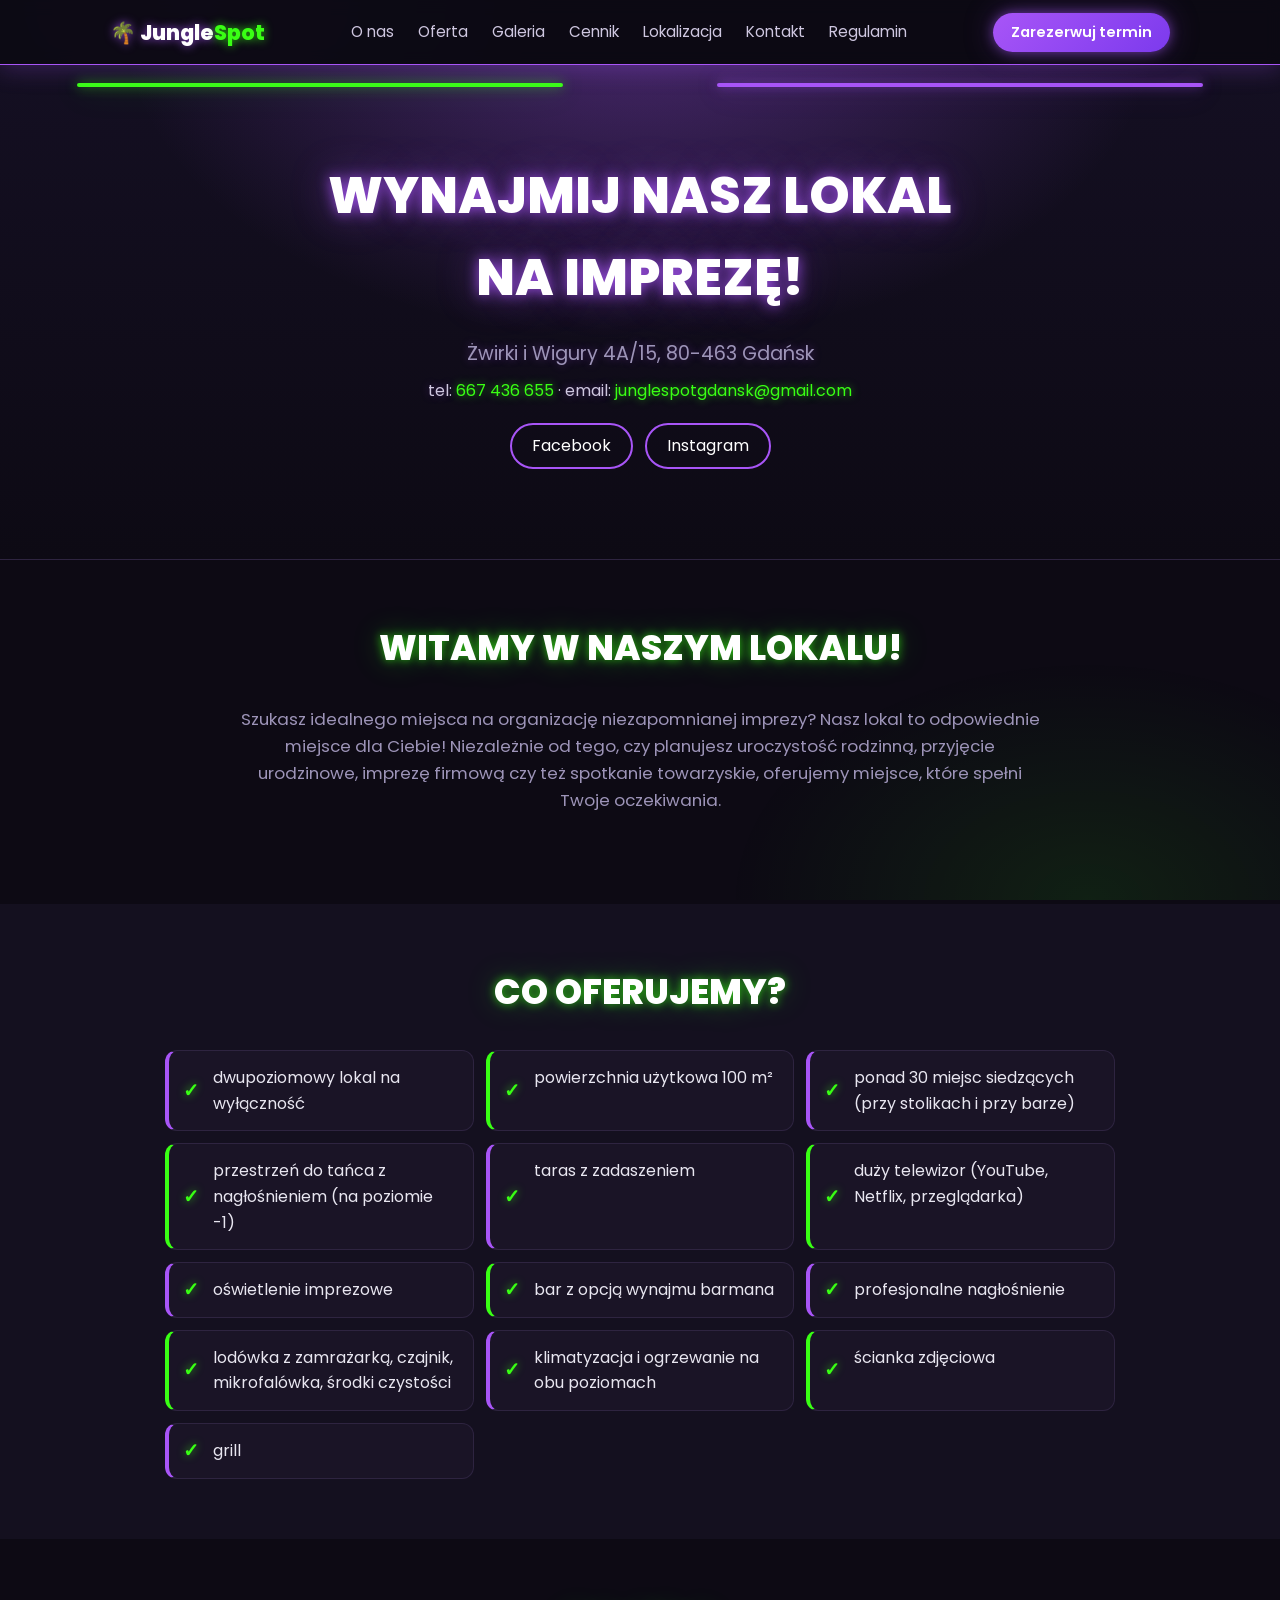
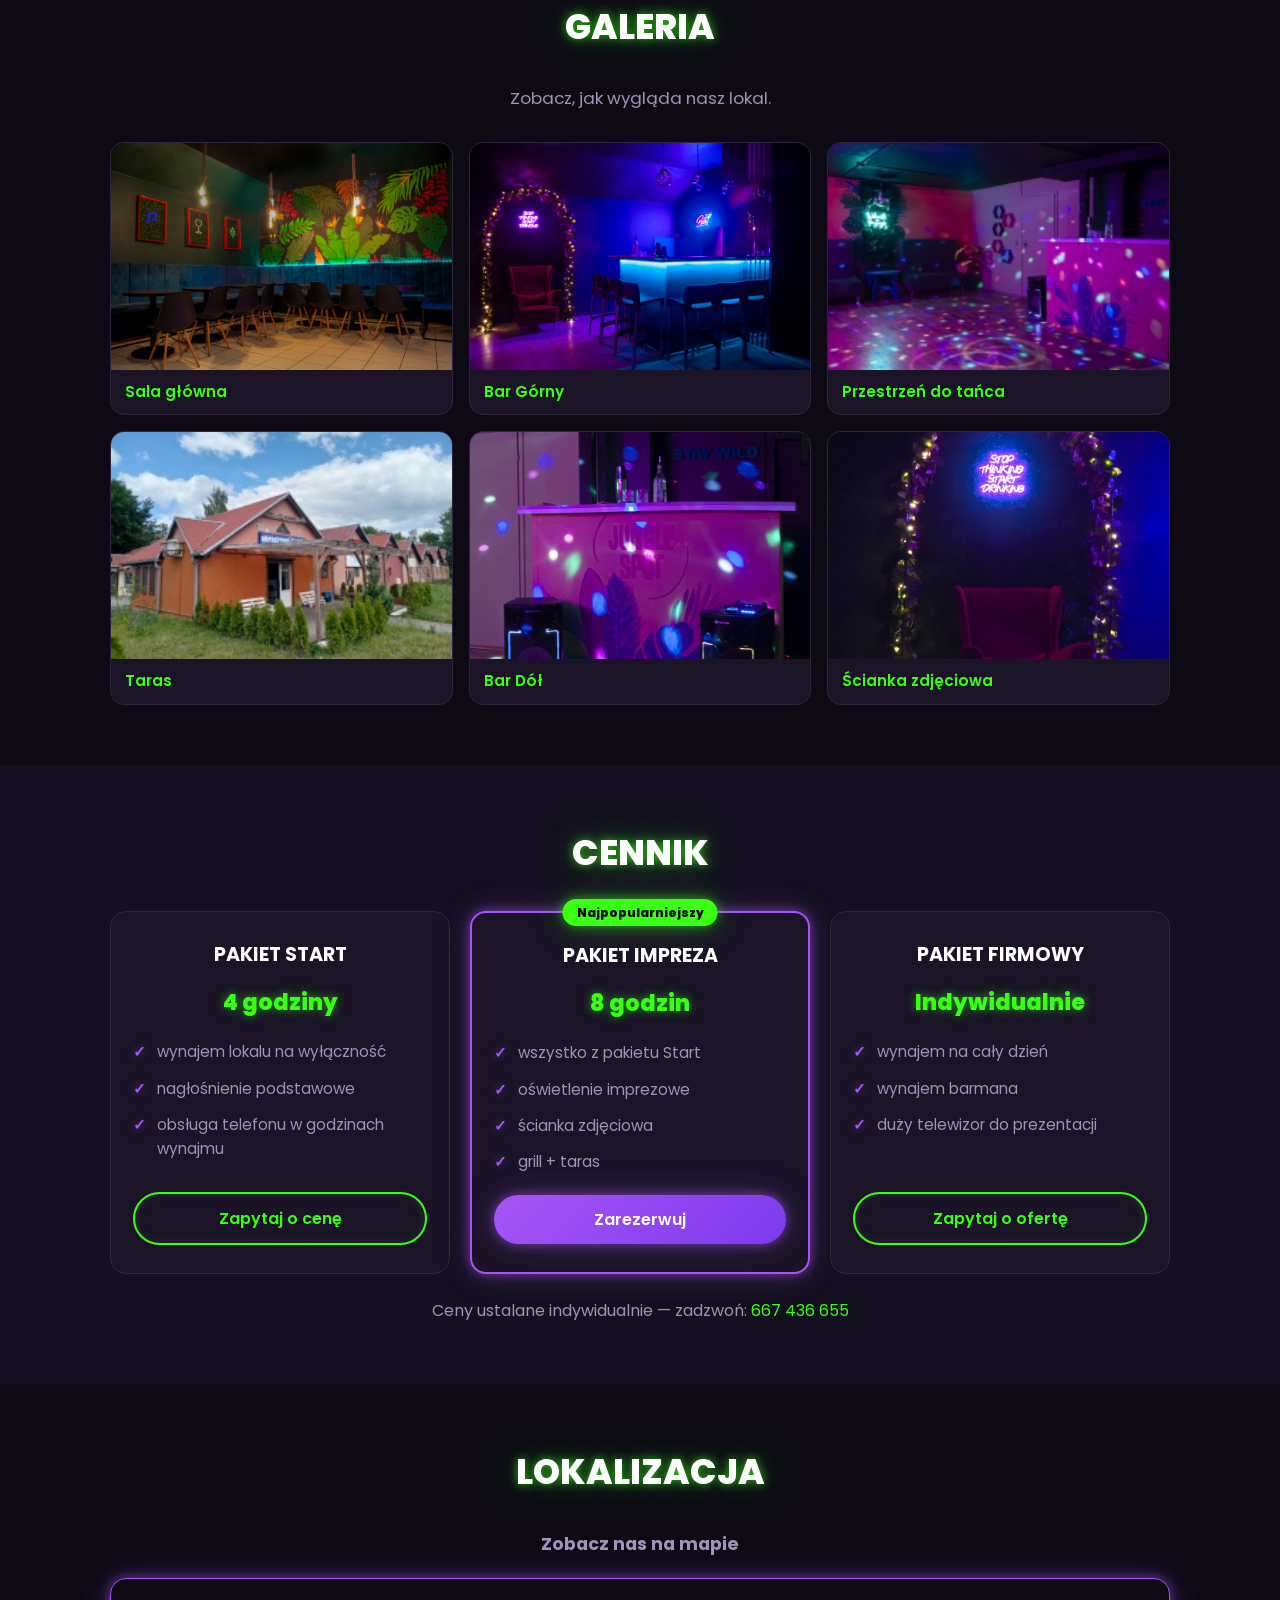
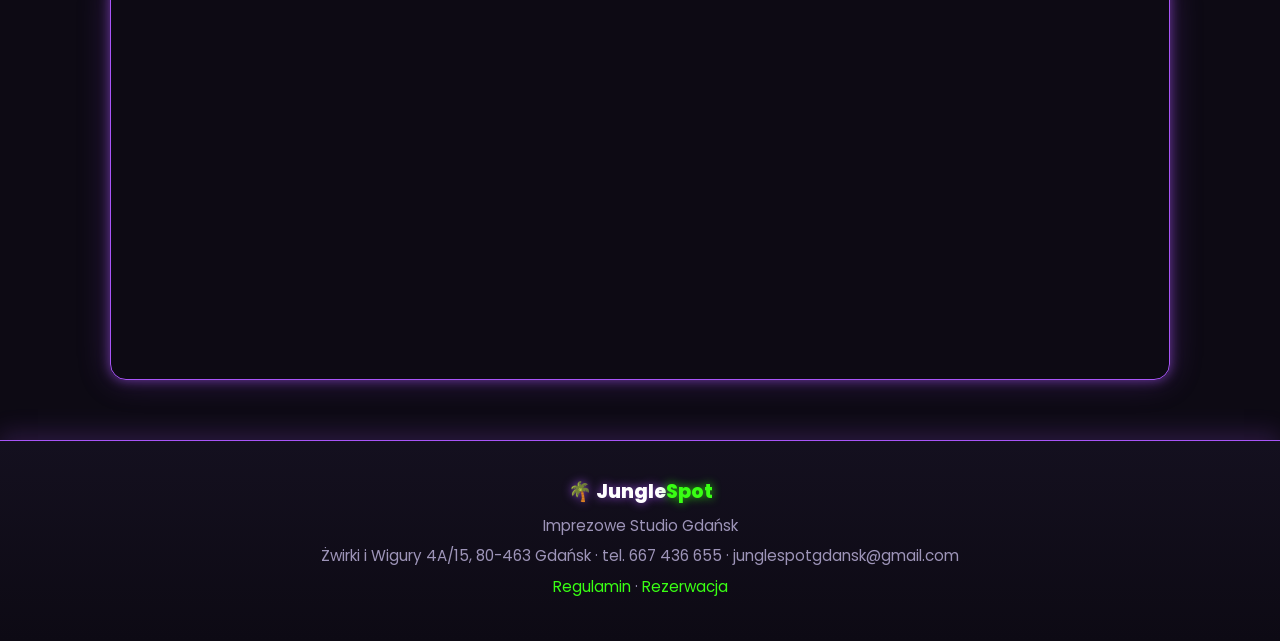
==== index.html @ 8c0562ea "Strona JungleSpot — pierwsza wersja" ====
<!DOCTYPE html>
<html lang="pl">

<head>
  <meta charset="UTF-8">
  <meta name="viewport" content="width=device-width, initial-scale=1.0">
  <title>Imprezowe Studio Gdańsk — Domek imprezowy | JungleSpot</title>
  <meta name="description"
    content="Wynajmij lokal na imprezę w Gdańsku! Imprezowe Studio JungleSpot — urodziny, imprezy firmowe, spotkania towarzyskie. Zarezerwuj termin już dziś!">
  <link rel="preconnect" href="https://fonts.googleapis.com">
  <link rel="preconnect" href="https://fonts.gstatic.com" crossorigin>
  <link href="https://fonts.googleapis.com/css2?family=Poppins:wght@400;600;800&display=swap" rel="stylesheet">
  <link rel="stylesheet" href="style.css">
</head>

<body>

  <!-- Pasek górny: logo + menu + przycisk rezerwacji -->
  <header class="topbar">
    <div class="container topbar-inner">
      <a href="index.html" class="logo">🌴 Jungle<span>Spot</span></a>

      <nav class="nav" id="nav-menu">
        <a href="#o-nas">O nas</a>
        <a href="#oferta">Oferta</a>
        <a href="#galeria">Galeria</a>
        <a href="#cennik">Cennik</a>
        <a href="#lokalizacja">Lokalizacja</a>
        <a href="#kontakt">Kontakt</a>
        <a href="regulamin.html">Regulamin</a>
        <a href="rezerwacja.html" class="nav-reserve">✨ Zarezerwuj termin</a>
      </nav>

      <div class="topbar-actions">
        <a href="rezerwacja.html" class="btn btn-primary btn-small">Zarezerwuj termin</a>
        <button id="menu-toggle" class="menu-toggle" aria-label="Menu">☰</button>
      </div>
    </div>
  </header>

  <!-- Sekcja główna (hero) -->
  <section class="hero">
    <div class="container">
      <h1 class="hero-title">WYNAJMIJ NASZ LOKAL<br>NA IMPREZĘ!</h1>
      <p class="hero-address">Żwirki i Wigury 4A/15, 80-463 Gdańsk</p>
      <p class="hero-contact">
        tel: <a href="tel:+48667436655">667 436 655</a> ·
        email: <a href="mailto:junglespotgdansk@gmail.com">junglespotgdansk@gmail.com</a>
      </p>
      <div class="social-links">
        <a href="https://www.facebook.com/ImprezoweStudio" target="_blank" rel="noopener"
          class="social-link">Facebook</a>
        <a href="https://www.instagram.com/junglespot_imprezowestudio/" target="_blank" rel="noopener"
          class="social-link">Instagram</a>
      </div>
    </div>
  </section>

  <!-- Sekcja: o nas -->
  <section class="section" id="o-nas">
    <div class="container">
      <h2 class="section-title">Witamy w naszym lokalu!</h2>
      <p class="section-text">
        Szukasz idealnego miejsca na organizację niezapomnianej imprezy?
        Nasz lokal to odpowiednie miejsce dla Ciebie! Niezależnie od tego,
        czy planujesz uroczystość rodzinną, przyjęcie urodzinowe,
        imprezę firmową czy też spotkanie towarzyskie, oferujemy miejsce,
        które spełni Twoje oczekiwania.
      </p>
    </div>
  </section>

  <!-- Sekcja: co oferujemy -->
  <section class="section section-alt" id="oferta">
    <div class="container">
      <h2 class="section-title">Co oferujemy?</h2>
      <ul class="offer-list">
        <li>dwupoziomowy lokal na wyłączność</li>
        <li>powierzchnia użytkowa 100 m²</li>
        <li>ponad 30 miejsc siedzących (przy stolikach i przy barze)</li>
        <li>przestrzeń do tańca z nagłośnieniem (na poziomie -1)</li>
        <li>taras z zadaszeniem</li>
        <li>duży telewizor (YouTube, Netflix, przeglądarka)</li>
        <li>oświetlenie imprezowe</li>
        <li>bar z opcją wynajmu barmana</li>
        <li>profesjonalne nagłośnienie</li>
        <li>lodówka z zamrażarką, czajnik, mikrofalówka, środki czystości</li>
        <li>klimatyzacja i ogrzewanie na obu poziomach</li>
        <li>ścianka zdjęciowa</li>
        <li>grill</li>
      </ul>
    </div>
  </section>

  <!-- Sekcja: galeria (zdjęcia z folderu images/) -->
  <section class="section" id="galeria">
    <div class="container">
      <h2 class="section-title">Galeria</h2>
      <p class="section-text">Zobacz, jak wygląda nasz lokal.</p>
      <div class="gallery">
        <figure class="gallery-item">
          <img src="images/sala_glowna.jpg" alt="Sala główna lokalu">
          <figcaption>Sala główna</figcaption>
        </figure>
        <figure class="gallery-item">
          <img src="images/bar_gora.jpg" alt="Bar lokalu">
          <figcaption>Bar Górny</figcaption>
        </figure>
        <figure class="gallery-item">
          <img src="images/taniec.jpg" alt="Przestrzeń do tańca">
          <figcaption>Przestrzeń do tańca</figcaption>
        </figure>
        <figure class="gallery-item">
          <img src="images/taras.jpg" alt="Taras z zadaszeniem">
          <figcaption>Taras</figcaption>
        </figure>
        <figure class="gallery-item">
          <img src="images/bar_dol.jpg" alt="Bar dół">
          <figcaption>Bar Dół</figcaption>
        </figure>
        <figure class="gallery-item">
          <img src="images/sciannka.jpg" alt="Ścianka zdjęciowa">
          <figcaption>Ścianka zdjęciowa</figcaption>
        </figure>
      </div>
    </div>
  </section>

  <!-- Sekcja: cennik -->
  <section class="section section-alt" id="cennik">
    <div class="container">
      <h2 class="section-title">Cennik</h2>
      <div class="pricing">
        <div class="price-card">
          <h3>Pakiet Start</h3>
          <p class="price">4 godziny</p>
          <ul>
            <li>wynajem lokalu na wyłączność</li>
            <li>nagłośnienie podstawowe</li>
            <li>obsługa telefonu w godzinach wynajmu</li>
          </ul>
          <a href="rezerwacja.html" class="btn btn-secondary">Zapytaj o cenę</a>
        </div>
        <div class="price-card price-card-featured">
          <span class="badge">Najpopularniejszy</span>
          <h3>Pakiet Impreza</h3>
          <p class="price">8 godzin</p>
          <ul>
            <li>wszystko z pakietu Start</li>
            <li>oświetlenie imprezowe</li>
            <li>ścianka zdjęciowa</li>
            <li>grill + taras</li>
          </ul>
          <a href="rezerwacja.html" class="btn btn-primary">Zarezerwuj</a>
        </div>
        <div class="price-card">
          <h3>Pakiet Firmowy</h3>
          <p class="price">Indywidualnie</p>
          <ul>
            <li>wynajem na cały dzień</li>
            <li>wynajem barmana</li>
            <li>duży telewizor do prezentacji</li>
          </ul>
          <a href="rezerwacja.html" class="btn btn-secondary">Zapytaj o ofertę</a>
        </div>
      </div>
      <p class="pricing-note">Ceny ustalane indywidualnie — zadzwoń: <a href="tel:+48667436655">667 436 655</a></p>
    </div>
  </section>

  <!-- Sekcja: lokalizacja -->
  <section class="section" id="lokalizacja">
    <div class="container">
      <h2 class="section-title">Lokalizacja</h2>
      <h3 class="map-subtitle">Zobacz nas na mapie</h3>
      <div class="map-wrapper">
        <iframe src="https://www.google.com/maps?q=%C5%BBwirki+i+Wigury+4A%2F15,+80-463+Gda%C5%84sk&output=embed"
          allowfullscreen loading="lazy" referrerpolicy="no-referrer-when-downgrade"
          title="Mapa — JungleSpot Gdańsk"></iframe>
      </div>
    </div>
  </section>

  <!-- Stopka -->
  <footer class="footer" id="kontakt">
    <div class="container">
      <p class="footer-logo">🌴 Jungle<span>Spot</span></p>
      <p>Imprezowe Studio Gdańsk</p>
      <p>Żwirki i Wigury 4A/15, 80-463 Gdańsk · tel. 667 436 655 · junglespotgdansk@gmail.com</p>
      <p><a href="regulamin.html">Regulamin</a> · <a href="rezerwacja.html">Rezerwacja</a></p>
    </div>
  </footer>

  <script src="script.js"></script>
</body>

</html>
---- style.css ----
/* ===== USTAWIENIA PODSTAWOWE — STYL NEON LED ===== */
:root {
  --color-purple: #a855f7;        /* fiolet neon */
  --color-green: #39ff14;          /* zielony neon */
  --color-bg: #0d0a14;            /* prawie czarne tło z fioletowym odcieniem */
  --color-bg-alt: #14101f;         /* ciemniejsze tło sekcji */
  --color-card: #1a1426;           /* tło kart */
  --color-text: #e8e6f0;           /* jasny tekst */
  --color-muted: #9d94b8;          /* przygaszony tekst */
  --color-border: #2e2440;         /* obramowania */
  --glow-purple: 0 0 12px rgba(168, 85, 247, 0.55), 0 0 32px rgba(168, 85, 247, 0.25);
  --glow-green: 0 0 12px rgba(57, 255, 20, 0.55), 0 0 32px rgba(57, 255, 20, 0.25);
}

/* Wersja jasna — włączana klasą html.dark (logika w script.js) */
html.dark {
  --color-bg: #f4f2fa;
  --color-bg-alt: #eae6f4;
  --color-card: #ffffff;
  --color-text: #241b33;
  --color-muted: #5e5478;
  --color-border: #d8cfe8;
}

* { margin: 0; padding: 0; box-sizing: border-box; }

html { scroll-behavior: smooth; }

body {
  font-family: 'Poppins', sans-serif;
  background: var(--color-bg);
  color: var(--color-text);
  line-height: 1.6;
}

/* Delikatna LED-owa poświata pod całą stroną */
body::before {
  content: "";
  position: fixed;
  inset: 0;
  pointer-events: none;
  background:
    radial-gradient(600px 400px at 15% 0%, rgba(168, 85, 247, 0.14), transparent 60%),
    radial-gradient(600px 400px at 85% 100%, rgba(57, 255, 20, 0.09), transparent 60%);
  z-index: 0;
}

.container { max-width: 1100px; margin: 0 auto; padding: 0 20px; position: relative; z-index: 1; }

a { color: var(--color-green); text-decoration: none; }

/* ===== PRZYCISKI — NEON ===== */
.btn {
  display: inline-block;
  padding: 12px 24px;
  border-radius: 999px;
  font-weight: 600;
  transition: transform 0.15s ease, box-shadow 0.2s ease, background 0.2s ease;
  cursor: pointer;
  border: none;
  font-family: inherit;
  font-size: 1rem;
}
.btn:hover { transform: translateY(-2px); }

.btn-primary {
  background: linear-gradient(135deg, #a855f7, #7c3aed);
  color: #ffffff;
  box-shadow: var(--glow-purple);
}
.btn-primary:hover { box-shadow: 0 0 18px rgba(168, 85, 247, 0.8), 0 0 48px rgba(168, 85, 247, 0.4); }

.btn-secondary {
  border: 2px solid var(--color-green);
  color: var(--color-green);
  background: transparent;
  box-shadow: inset 0 0 10px rgba(57, 255, 20, 0.12);
}
.btn-secondary:hover { box-shadow: var(--glow-green); background: rgba(57, 255, 20, 0.08); }

.btn-small { padding: 8px 18px; font-size: 0.9rem; }
.btn-large { padding: 16px 32px; font-size: 1.1rem; width: 100%; }

/* ===== PASEK GÓRNY ===== */
.topbar {
  position: sticky;
  top: 0;
  z-index: 100;
  background: rgba(13, 10, 20, 0.92);
  backdrop-filter: blur(8px);
  border-bottom: 1px solid var(--color-purple);
  box-shadow: 0 4px 24px rgba(168, 85, 247, 0.25);
  padding: 12px 0;
}

.topbar-inner { display: flex; align-items: center; justify-content: space-between; gap: 12px; }

.logo {
  font-weight: 800;
  font-size: 1.3rem;
  color: #ffffff;
  white-space: nowrap;
  text-shadow: 0 0 10px rgba(168, 85, 247, 0.8);
}
.logo span { color: var(--color-green); text-shadow: 0 0 10px rgba(57, 255, 20, 0.8); }

.nav { display: flex; gap: 4px; flex-wrap: wrap; }
.nav a {
  color: #cfc7e0;
  padding: 8px 10px;
  border-radius: 8px;
  font-size: 0.95rem;
  transition: color 0.2s, text-shadow 0.2s;
}

.nav a:hover { color: var(--color-green); text-shadow: 0 0 8px rgba(57, 255, 20, 0.7); }

.topbar-actions { display: flex; align-items: center; gap: 10px; }



.menu-toggle {
  display: none;
  background: none;
  border: none;
  color: var(--color-green);
  font-size: 1.6rem;
  cursor: pointer;
}

/* ===== HERO — NEONOWY KLUB ===== */
.hero {
  background:
    radial-gradient(800px 500px at 50% -10%, rgba(168, 85, 247, 0.35), transparent 65%),
    linear-gradient(180deg, #140f22, #0d0a14);
  color: #ffffff;
  text-align: center;
  padding: 90px 20px;
  border-bottom: 1px solid var(--color-border);
  position: relative;
  overflow: hidden;
}

/* LED-y "wiszące" nad hero — dwie świecące linie */
.hero::before, .hero::after {
  content: "";
  position: absolute;
  top: 18px;
  height: 4px;
  width: 38%;
  border-radius: 4px;
}
.hero::before {
  left: 6%;
  background: var(--color-green);
  box-shadow: var(--glow-green);
}
.hero::after {
  right: 6%;
  background: var(--color-purple);
  box-shadow: var(--glow-purple);
}

.hero-title {
  font-size: clamp(1.8rem, 5vw, 3.2rem);
  font-weight: 800;
  text-transform: uppercase;
  margin-bottom: 20px;
  color: #ffffff;
  text-shadow: 0 0 14px rgba(168, 85, 247, 0.9), 0 0 42px rgba(168, 85, 247, 0.4);
}
.hero-address { font-size: 1.2rem; margin-bottom: 8px; color: var(--color-muted); }
.hero-address, .hero-contact { text-shadow: 0 0 8px rgba(168, 85, 247, 0.35); }
.hero-contact { margin-bottom: 20px; color: #cfc7e0; }
.hero-contact a { color: var(--color-green); text-shadow: 0 0 8px rgba(57, 255, 20, 0.6); }

.social-links { display: flex; justify-content: center; gap: 12px; flex-wrap: wrap; }
.social-links-left { justify-content: flex-start; }
.social-link {
  color: #ffffff;
  border: 2px solid var(--color-purple);
  padding: 8px 20px;
  border-radius: 999px;
  transition: box-shadow 0.2s, color 0.2s;
}
.social-link:hover { box-shadow: var(--glow-purple); color: var(--color-purple); }

/* ===== SEKCJE ===== */
.section { padding: 60px 0; }
.section-alt { background: var(--color-bg-alt); }

.section-title {
  text-align: center;
  font-size: clamp(1.5rem, 4vw, 2.2rem);
  font-weight: 800;
  text-transform: uppercase;
  margin-bottom: 30px;
  color: #ffffff;
  text-shadow: 0 0 10px rgba(57, 255, 20, 0.7), 0 0 30px rgba(57, 255, 20, 0.3);
}

.section-text { max-width: 800px; margin: 0 auto 30px; text-align: center; font-size: 1.05rem; color: var(--color-muted); }

/* ===== LISTA OFERTY ===== */
.offer-list {
  list-style: none;
  display: grid;
  grid-template-columns: repeat(auto-fit, minmax(280px, 1fr));
  gap: 12px;
  max-width: 950px;
  margin: 0 auto;
}
.offer-list li {
  background: var(--color-card);
  border: 1px solid var(--color-border);
  border-left: 4px solid var(--color-purple);
  border-radius: 12px;
  padding: 14px 16px 14px 44px;
  position: relative;
  transition: box-shadow 0.2s, border-color 0.2s;
}
.offer-list li:nth-child(even) { border-left-color: var(--color-green); }
.offer-list li:hover { box-shadow: var(--glow-purple); }
.offer-list li:nth-child(even):hover { box-shadow: var(--glow-green); }

.offer-list li::before {
  content: "✓";
  position: absolute;
  left: 14px;
  top: 50%;
  transform: translateY(-50%);
  color: var(--color-green);
  font-weight: 800;
  font-size: 1.2rem;
  text-shadow: 0 0 8px rgba(57, 255, 20, 0.7);
}

/* ===== GALERIA ===== */
.gallery {
  display: grid;
  grid-template-columns: repeat(auto-fit, minmax(260px, 1fr));
  gap: 16px;
}
.gallery-item {
  border-radius: 14px;
  overflow: hidden;
  background: var(--color-card);
  border: 1px solid var(--color-border);
  transition: box-shadow 0.25s;
}
.gallery-item:hover {
  box-shadow: 0 0 14px rgba(168, 85, 247, 0.6), 0 0 36px rgba(168, 85, 247, 0.3);
}
.gallery-item img { width: 100%; display: block; aspect-ratio: 3/2; object-fit: cover; transition: transform 0.3s; }
.gallery-item:hover img { transform: scale(1.05); }
.gallery-item figcaption {
  padding: 10px 14px;
  font-size: 0.95rem;
  font-weight: 600;
  color: var(--color-green);
}

/* ===== CENNIK ===== */
.pricing {
  display: grid;
  grid-template-columns: repeat(auto-fit, minmax(260px, 1fr));
  gap: 20px;
  align-items: stretch;
}
.price-card {
  background: var(--color-card);
  border: 1px solid var(--color-border);
  border-radius: 16px;
  padding: 28px 22px;
  text-align: center;
  display: flex;
  flex-direction: column;
  gap: 14px;
  position: relative;
  transition: box-shadow 0.25s, transform 0.15s;
}
.price-card:hover { transform: translateY(-4px); box-shadow: var(--glow-purple); }
.price-card h3 { font-size: 1.2rem; text-transform: uppercase; color: #ffffff; }

.price { font-size: 1.4rem; font-weight: 800; color: var(--color-green); text-shadow: 0 0 10px rgba(57, 255, 20, 0.6); }
.price-card ul { list-style: none; text-align: left; flex-grow: 1; color: var(--color-muted); }
.price-card ul li { padding: 6px 0 6px 24px; position: relative; font-size: 0.95rem; }
.price-card ul li::before {
  content: "✓";
  position: absolute;
  left: 0;
  color: var(--color-purple);
  font-weight: 800;
  text-shadow: 0 0 8px rgba(168, 85, 247, 0.6);
}

.price-card-featured {
  border: 2px solid var(--color-purple);
  box-shadow: var(--glow-purple);
}
.badge {
  position: absolute;
  top: -14px; left: 50%;
  transform: translateX(-50%);
  background: var(--color-green);
  color: #0d0a14;
  font-size: 0.75rem;
  font-weight: 800;
  padding: 4px 14px;
  border-radius: 999px;
  white-space: nowrap;
  box-shadow: var(--glow-green);
}

.pricing-note { text-align: center; margin-top: 24px; font-size: 1rem; color: var(--color-muted); }

/* ===== MAPA ===== */
.map-subtitle { text-align: center; font-size: 1.1rem; margin-bottom: 20px; color: var(--color-muted); }
.map-wrapper {
  border-radius: 16px;
  overflow: hidden;
  border: 1px solid var(--color-purple);
  box-shadow: var(--glow-purple);
}
.map-wrapper iframe { display: block; width: 100%; height: 400px; border: 0; }

/* ===== REZERWACJA / KONTAKT ===== */
.contact-grid {
  display: grid;
  grid-template-columns: 1fr 1fr;
  gap: 40px;
  align-items: start;
}
.contact-info h3 { margin-bottom: 16px; color: var(--color-green); text-shadow: 0 0 10px rgba(57, 255, 20, 0.5); }
.contact-info p { margin-bottom: 10px; font-size: 1.05rem; color: var(--color-muted); }

.booking-form {
  background: var(--color-card);
  border: 1px solid var(--color-purple);
  border-radius: 16px;
  padding: 28px;
  display: flex;
  flex-direction: column;
  gap: 14px;
  box-shadow: inset 0 0 24px rgba(168, 85, 247, 0.08), var(--glow-purple);
}
.booking-form label {
  display: flex;
  flex-direction: column;
  gap: 6px;
  font-weight: 600;
  font-size: 0.9rem;
  color: var(--color-text);
}
.booking-form input,
.booking-form select,
.booking-form textarea {
  padding: 12px 14px;
  border: 1px solid var(--color-border);
  border-radius: 10px;
  font-family: inherit;
  font-size: 1rem;
  background: var(--color-bg);
  color: var(--color-text);
  transition: box-shadow 0.2s, border-color 0.2s;
}
.booking-form input:focus,
.booking-form select:focus,
.booking-form textarea:focus {
  outline: none;
  border-color: var(--color-green);
  box-shadow: var(--glow-green);
}
.form-status { font-size: 0.95rem; text-align: center; min-height: 1.4em; }
.form-status.success { color: var(--color-green); font-weight: 600; text-shadow: 0 0 8px rgba(57, 255, 20, 0.5); }
.form-status.error { color: #ff4d6d; font-weight: 600; }

/* ===== STOPKA ===== */
.footer {
  background: linear-gradient(180deg, #14101f, #0d0a14);
  color: var(--color-muted);
  text-align: center;
  padding: 36px 20px;
  font-size: 0.95rem;
  border-top: 1px solid var(--color-purple);
  box-shadow: 0 -6px 24px rgba(168, 85, 247, 0.2);
}
.footer-logo {
  font-weight: 800;
  font-size: 1.2rem;
  color: #ffffff;
  margin-bottom: 6px;
  text-shadow: 0 0 10px rgba(168, 85, 247, 0.8);
}
.footer-logo span { color: var(--color-green); text-shadow: 0 0 10px rgba(57, 255, 20, 0.8); }
.footer p { margin-bottom: 6px; }
.footer a { color: var(--color-green); }

/* ===== ANIMACJA POJAWIANIA SIĘ ===== */
.fade-in { opacity: 0; transform: translateY(24px); transition: opacity 0.6s ease, transform 0.6s ease; }
.fade-in.visible { opacity: 1; transform: none; }

/* ===== MOBILNIE ===== */
@media (max-width: 820px) {
  .menu-toggle { display: block; }
  .nav {
    display: none;
    position: absolute;
    top: 100%; left: 0; right: 0;
    background: #14101f;
    flex-direction: column;
    padding: 12px 20px;
    gap: 2px;
    border-bottom: 2px solid var(--color-green);
    box-shadow: 0 12px 24px rgba(0, 0, 0, 0.5);
  }
  .nav.open { display: flex; }
  .topbar-inner { flex-wrap: wrap; }
}

@media (max-width: 600px) {
  .hero { padding: 60px 16px; }
  .map-wrapper iframe { height: 280px; }
  .contact-grid { grid-template-columns: 1fr; gap: 24px; }
  .topbar .btn-small { display: none; }
}

/* ===== PODSTRONY (rezerwacja, regulamin) ===== */
.page-hero {
  background:
    radial-gradient(800px 500px at 50% -10%, rgba(168, 85, 247, 0.35), transparent 65%),
    linear-gradient(180deg, #140f22, #0d0a14);
  color: #ffffff;
  text-align: center;
  padding: 60px 20px;
  border-bottom: 1px solid var(--color-border);
  position: relative;
  overflow: hidden;
}
.page-hero .hero-title { font-size: clamp(1.6rem, 4vw, 2.4rem); }
.page-hero .section-text { margin-bottom: 0; }

.container-narrow { max-width: 720px; }

/* Formularz na podstronie rezerwacji */
.checkbox-label {
  flex-direction: row !important;
  align-items: center;
  gap: 10px !important;
  font-size: 0.95rem !important;
  font-weight: 400 !important;
}
.checkbox-label input { width: 18px; height: 18px; accent-color: var(--color-green); }

.contact-alt {
  text-align: center;
  margin-top: 24px;
  color: var(--color-muted);
}

/* Regulamin */
.rules h2 {
  font-size: 1.15rem;
  color: var(--color-purple);
  text-shadow: 0 0 8px rgba(168, 85, 247, 0.4);
  margin: 26px 0 8px;
}
.rules p { color: var(--color-muted); margin-bottom: 8px; }
.rules-note {
  margin-top: 30px;
  padding: 14px 18px;
  border: 1px dashed var(--color-green);
  border-radius: 12px;
  color: var(--color-text);
}

/* ===== WŁASNY KALENDARZ DOSTĘPNOŚCI ===== */
.booking-grid {
  display: grid;
  grid-template-columns: 1.2fr 1fr;
  gap: 32px;
  align-items: start;
}

.calendar-box {
  background: rgba(26, 20, 38, 0.55);
  border: 1px solid var(--color-purple);
  border-radius: 16px;
  padding: 24px;
  box-shadow: var(--glow-purple);
  backdrop-filter: blur(6px);
}

.calendar-title {
  font-size: 1.2rem;
  color: var(--color-green);
  text-shadow: 0 0 10px rgba(57, 255, 20, 0.5);
  margin-bottom: 8px;
}

.calendar-hint {
  font-size: 0.9rem;
  color: var(--color-muted);
  margin-bottom: 16px;
}

/* Nagłówek: strzałki + nazwa miesiąca */
.cal-head {
  display: flex;
  align-items: center;
  justify-content: space-between;
  margin-bottom: 12px;
}
.cal-month {
  font-size: 1.1rem;
  font-weight: 800;
  text-transform: uppercase;
  letter-spacing: 1px;
  color: #ffffff;
  text-shadow: 0 0 10px rgba(168, 85, 247, 0.6);
}
.cal-nav {
  background: none;
  border: 1px solid var(--color-purple);
  color: var(--color-purple);
  width: 36px; height: 36px;
  border-radius: 50%;
  font-size: 1.3rem;
  cursor: pointer;
  transition: box-shadow 0.2s;
  line-height: 1;
}
.cal-nav:hover { box-shadow: var(--glow-purple); }

/* Siatka 7 kolumn — PN–ND */
.cal-grid {
  display: grid;
  grid-template-columns: repeat(7, 1fr);
  gap: 6px;
}

.cal-weekdays span {
  text-align: center;
  font-size: 0.8rem;
  font-weight: 600;
  color: var(--color-muted);
  padding-bottom: 6px;
}
.cal-weekdays .cal-weekend { color: var(--color-purple); }

/* Pojedynczy dzień */
.cal-day {
  aspect-ratio: 1;
  display: flex;
  align-items: center;
  justify-content: center;
  border-radius: 10px;
  border: 1px solid var(--color-border);
  background: var(--color-card);
  color: var(--color-text);
  font-family: inherit;
  font-size: 0.9rem;
  cursor: pointer;
  transition: box-shadow 0.15s, transform 0.1s, border-color 0.15s;
}
.cal-day:hover:not(:disabled) {
  border-color: var(--color-green);
  box-shadow: var(--glow-green);
  transform: translateY(-1px);
}
.cal-day:disabled { cursor: default; }

.cal-empty { background: transparent; border: none; }
.cal-past { opacity: 0.35; }

/* Dzisiejszy dzień — obwódka */
.cal-today {
  border: 2px solid var(--color-green);
  font-weight: 800;
  color: var(--color-green);
}

/* Zajęty dzień — czerwona neonowa poświata */
.cal-busy {
  border: 1px solid #ff4d6d;
  color: #ff4d6d;
  background: rgba(255, 77, 109, 0.08);
  box-shadow: inset 0 0 10px rgba(255, 77, 109, 0.15);
  cursor: not-allowed !important;
}

/* Wybrany dzień (po kliknięciu) */
.cal-selected {
  background: var(--color-green);
  color: #0d0a14;
  font-weight: 800;
  box-shadow: var(--glow-green);
}

.form-title {
  font-size: 1.2rem;
  color: var(--color-green);
  text-shadow: 0 0 10px rgba(57, 255, 20, 0.5);
  margin-bottom: 4px;
}

@media (max-width: 900px) {
  .booking-grid { grid-template-columns: 1fr; gap: 24px; }
}

/* W trybie jasnym (html.dark) kalendarz zostaje naturalny — jasny */
html.dark .calendar-embed iframe { filter: none; }

.form-title {
  font-size: 1.2rem;
  color: var(--color-green);
  text-shadow: 0 0 10px rgba(57, 255, 20, 0.5);
  margin-bottom: 4px;
}

/* Na telefonie kalendarz ląduje nad formularzem */
@media (max-width: 900px) {
  .booking-grid { grid-template-columns: 1fr; gap: 24px; }
  .calendar-embed iframe { height: 420px; }
}
/* ===== LINK "ZAREZERWUJ" W MENU — TYLKO NA TELEFONIE ===== */
/* Na komputerze ukrywamy go (przycisk jest na górze paska). */
.nav .nav-reserve { display: none; }

/* Na ekranach do 820px (tam, gdzie działa menu ☰) pokazujemy
   link w menu jako wyróżnioną, neonową pozycję. */
@media (max-width: 820px) {
  .nav .nav-reserve {
    display: block;
    margin-top: 8px;
    padding: 12px 16px !important;
    border: 2px solid var(--color-green);
    border-radius: 999px;
    color: var(--color-green) !important;
    text-align: center;
    font-weight: 600;
    text-shadow: 0 0 8px rgba(57, 255, 20, 0.6);
    box-shadow: inset 0 0 10px rgba(57, 255, 20, 0.12);
  }
  .nav .nav-reserve:hover {
    background: rgba(57, 255, 20, 0.08);
    box-shadow: var(--glow-green);
  }
}

/* ===== DZIEŃ "W OCZEKIWANIU" (rezerwacja wysłana, oczekuje na wpłatę) ===== */
.cal-pending {
  border: 1px solid #ffb703;
  color: #ffb703;
  background: rgba(255, 183, 3, 0.08);
  box-shadow: inset 0 0 10px rgba(255, 183, 3, 0.15);
  cursor: not-allowed !important;
}
.legend-busy { color: #ff4d6d; font-weight: 600; }
.legend-pending { color: #ffb703; font-weight: 600; margin-left: 10px; }

/* ===== STRONA POTWIERDZENIA REZERWACJI ===== */
.confirm-box {
  background: var(--color-card);
  border: 1px solid var(--color-purple);
  border-radius: 16px;
  padding: 32px 28px;
  box-shadow: var(--glow-purple);
}
.confirm-title {
  color: var(--color-green);
  text-shadow: 0 0 10px rgba(57, 255, 20, 0.5);
  margin-bottom: 16px;
}
.confirm-box p { margin-bottom: 10px; color: var(--color-text); }
.confirm-section { margin: 20px 0; padding-top: 16px; border-top: 1px solid var(--color-border); }
.confirm-kaucja { font-size: 1.05rem; }
.confirm-kwota {
  font-size: 1.15rem;
  font-weight: 800;
  color: var(--color-green);
  text-shadow: 0 0 8px rgba(57, 255, 20, 0.5);
}
.bank-box {
  background: rgba(26, 20, 38, 0.55);
  border: 1px solid var(--color-green);
  border-radius: 12px;
  padding: 18px;
}

.bank-box h3 { color: var(--color-purple); margin-bottom: 10px; }
.btn-copy { margin-top: 10px; }
.confirm-note {
  font-size: 0.95rem;
  color: var(--color-muted);
  border-top: 1px solid var(--color-border);
  padding-top: 14px;
}
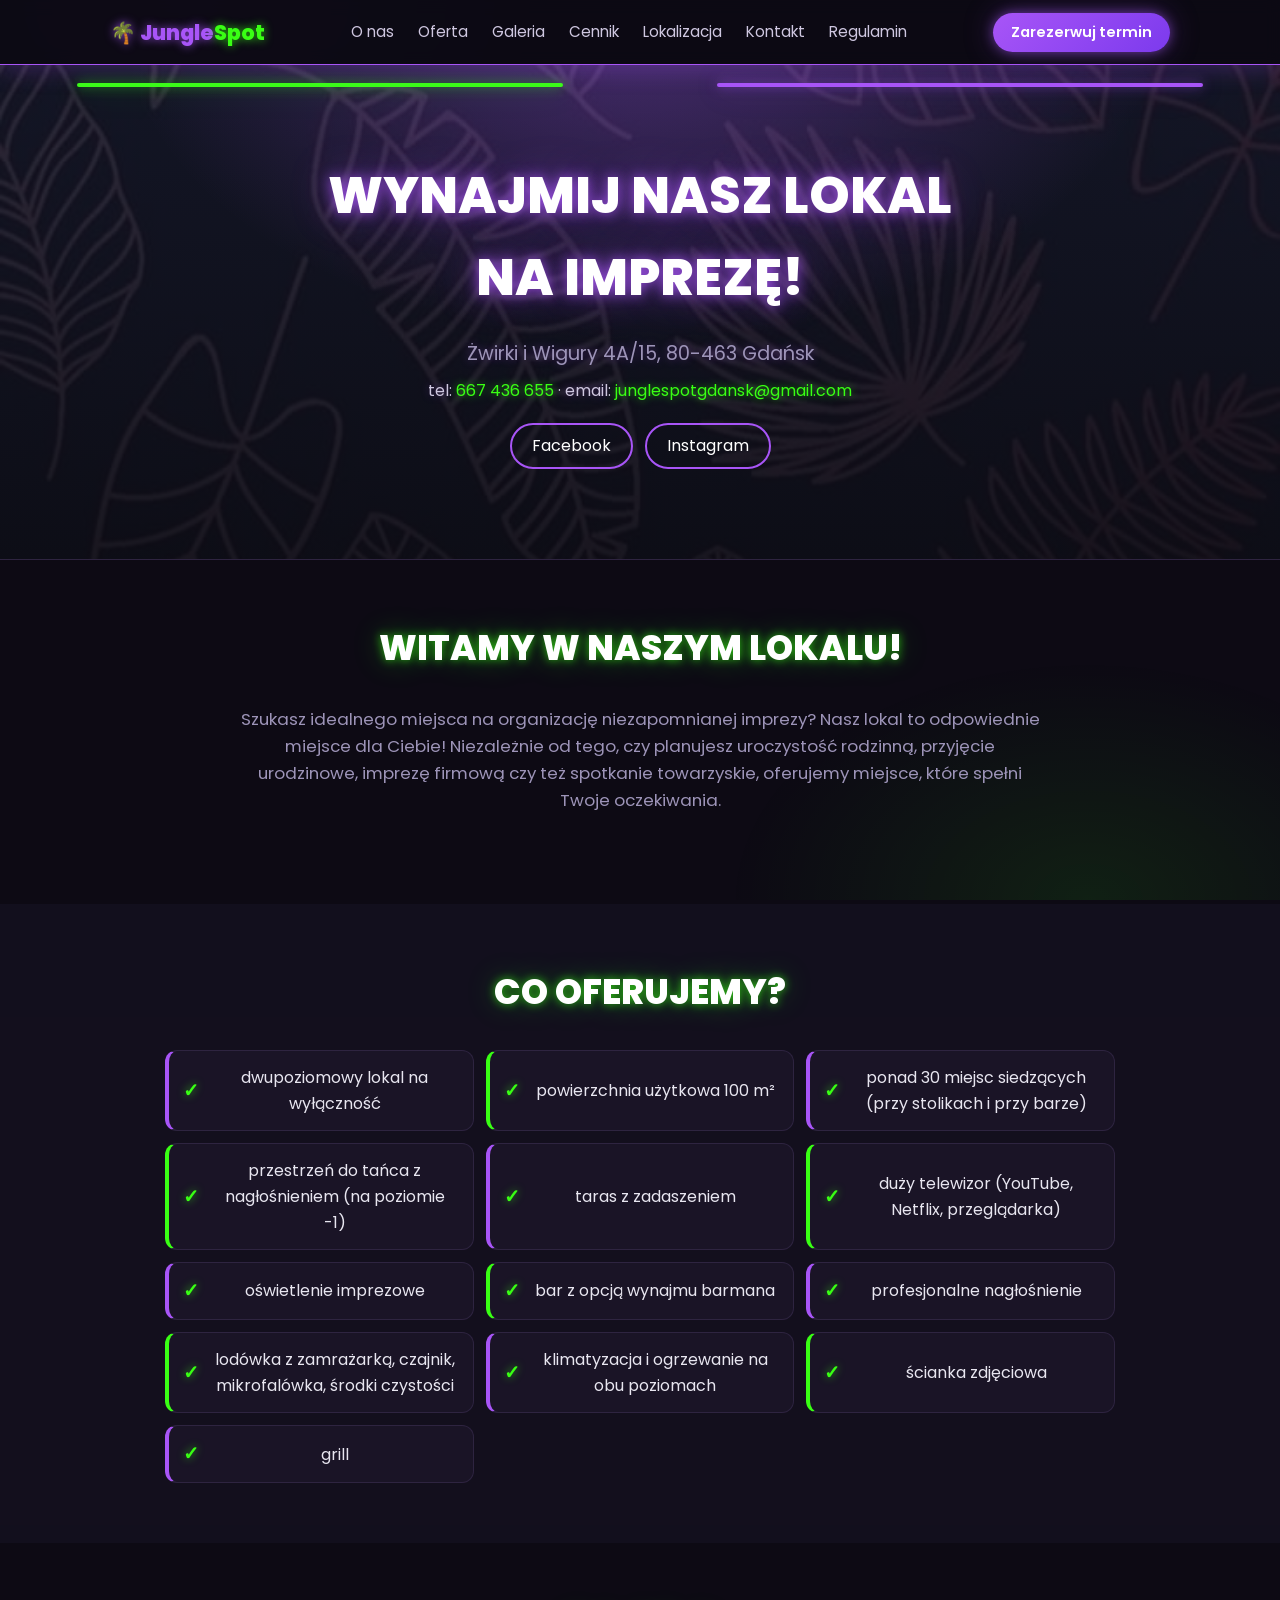
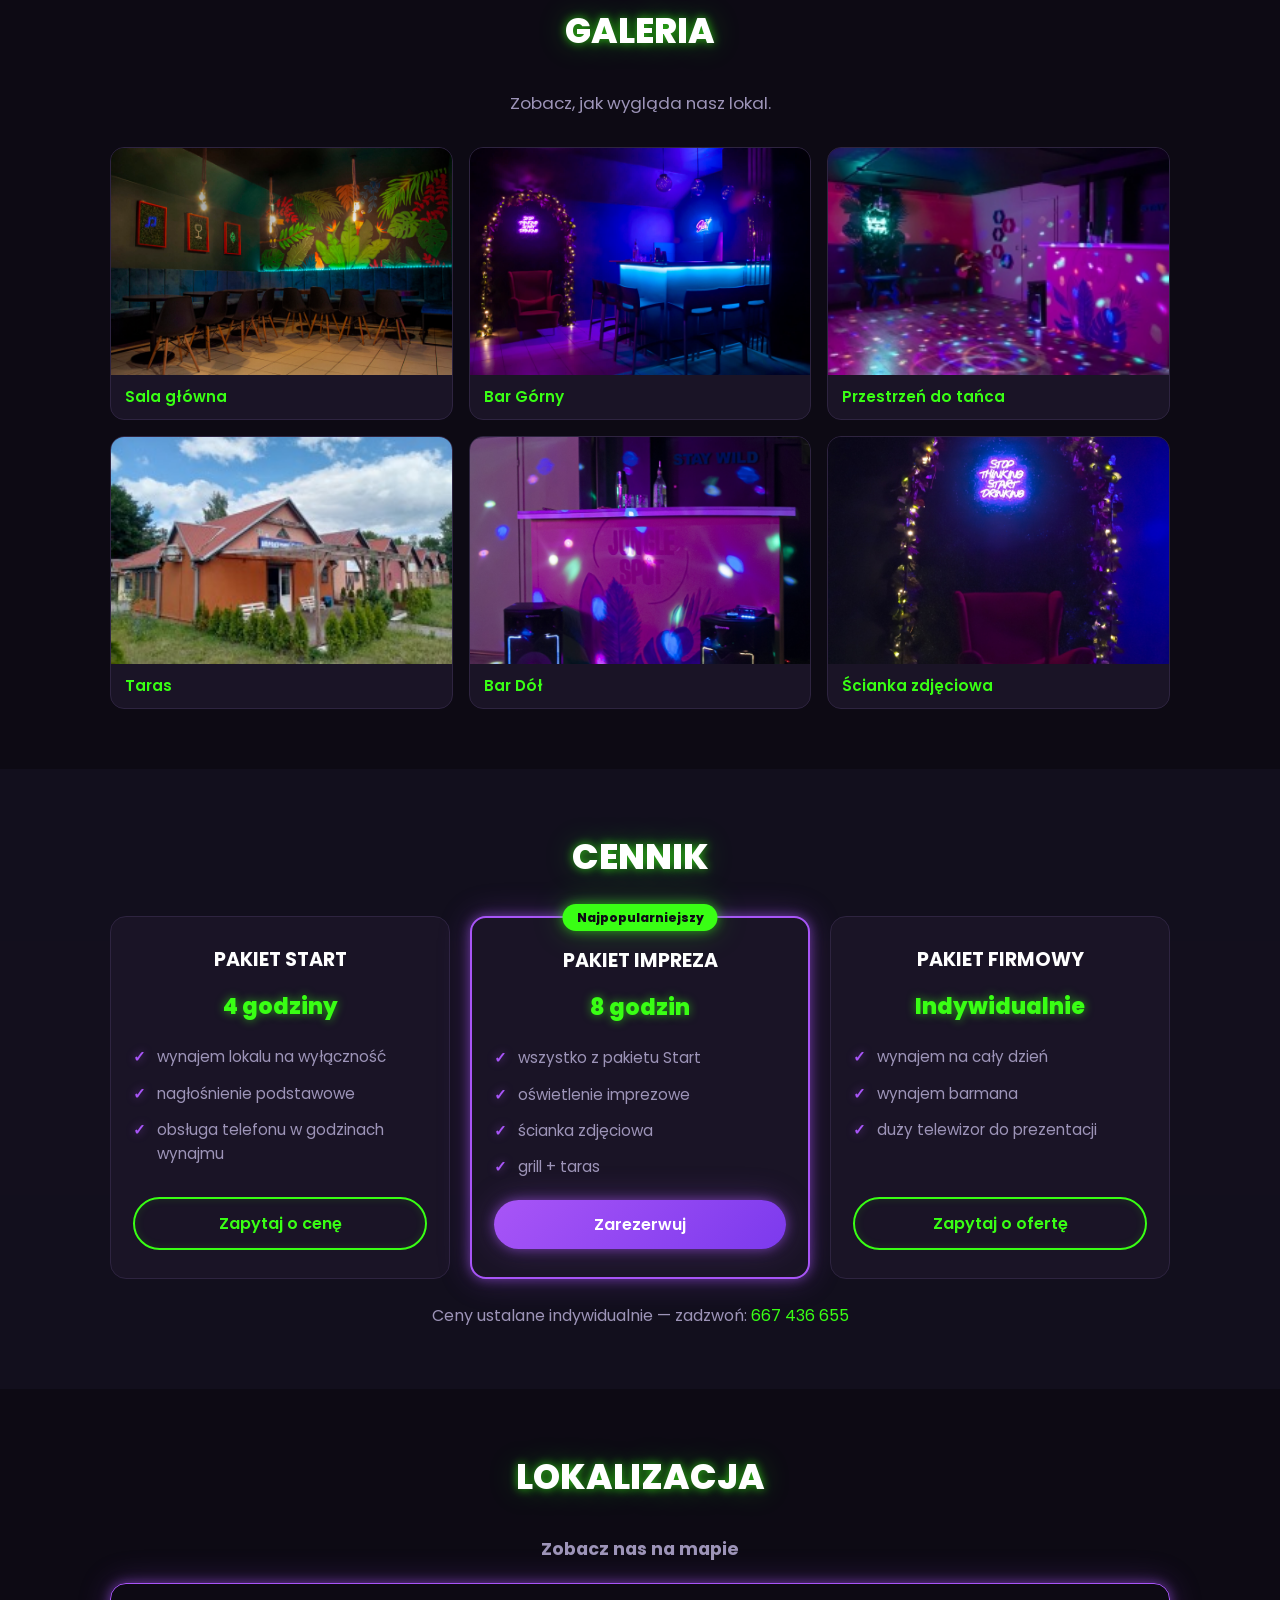
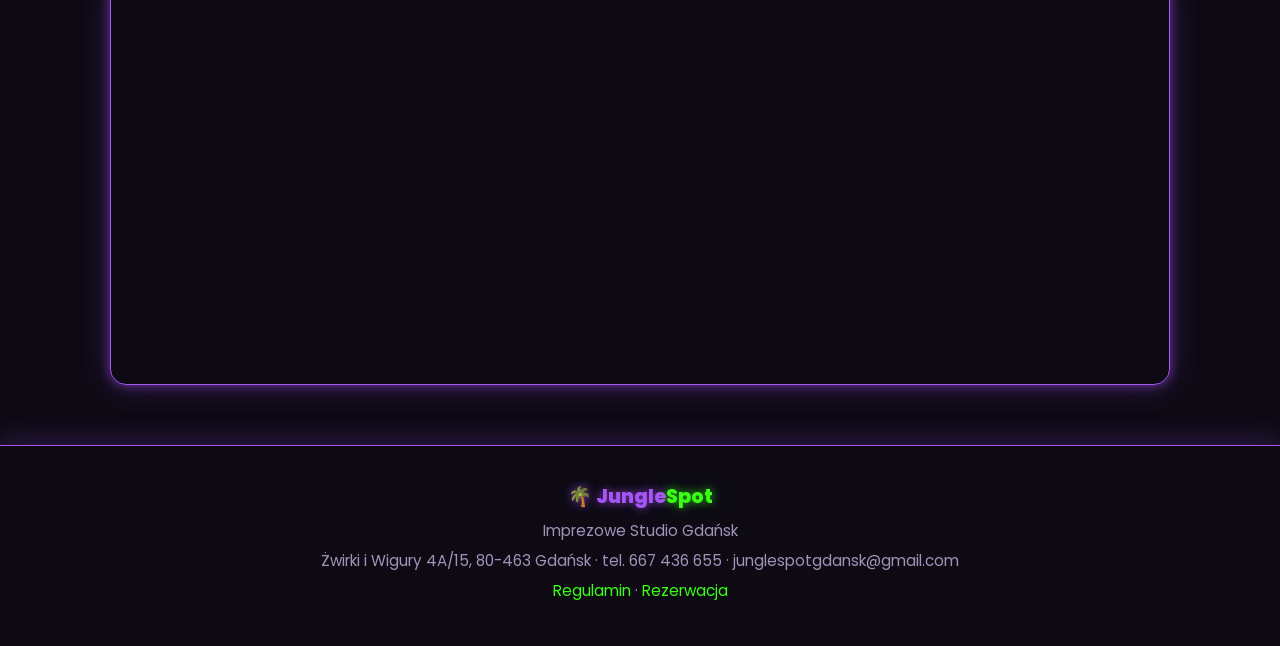
==== commit f143ea27: "Znaczniki edycji tresci w index.html + ladowanie texts.js" ====
--- a/index.html
+++ b/index.html
@@ -41,11 +41,11 @@
   <!-- Sekcja główna (hero) -->
   <section class="hero">
     <div class="container">
-      <h1 class="hero-title">WYNAJMIJ NASZ LOKAL<br>NA IMPREZĘ!</h1>
-      <p class="hero-address">Żwirki i Wigury 4A/15, 80-463 Gdańsk</p>
+      <h1 class="hero-title" data-content="hero-title">WYNAJMIJ NASZ LOKAL<br>NA IMPREZĘ!</h1>
+      <p class="hero-address" data-content="hero-address">Żwirki i Wigury 4A/15, 80-463 Gdańsk</p>
       <p class="hero-contact">
-        tel: <a href="tel:+48667436655">667 436 655</a> ·
-        email: <a href="mailto:junglespotgdansk@gmail.com">junglespotgdansk@gmail.com</a>
+        tel: <a href="tel:+48667436655" data-content="hero-phone">667 436 655</a> ·
+        email: <a href="mailto:junglespotgdansk@gmail.com" data-content="hero-email">junglespotgdansk@gmail.com</a>
       </p>
       <div class="social-links">
         <a href="https://www.facebook.com/ImprezoweStudio" target="_blank" rel="noopener"
@@ -59,8 +59,8 @@
   <!-- Sekcja: o nas -->
   <section class="section" id="o-nas">
     <div class="container">
-      <h2 class="section-title">Witamy w naszym lokalu!</h2>
-      <p class="section-text">
+      <h2 class="section-title" data-content="onas-title">Witamy w naszym lokalu!</h2>
+      <p class="section-text" data-content="onas-text">
         Szukasz idealnego miejsca na organizację niezapomnianej imprezy?
         Nasz lokal to odpowiednie miejsce dla Ciebie! Niezależnie od tego,
         czy planujesz uroczystość rodzinną, przyjęcie urodzinowe,
@@ -73,21 +73,21 @@
   <!-- Sekcja: co oferujemy -->
   <section class="section section-alt" id="oferta">
     <div class="container">
-      <h2 class="section-title">Co oferujemy?</h2>
+      <h2 class="section-title" data-content="oferta-title">Co oferujemy?</h2>
       <ul class="offer-list">
-        <li>dwupoziomowy lokal na wyłączność</li>
-        <li>powierzchnia użytkowa 100 m²</li>
-        <li>ponad 30 miejsc siedzących (przy stolikach i przy barze)</li>
-        <li>przestrzeń do tańca z nagłośnieniem (na poziomie -1)</li>
-        <li>taras z zadaszeniem</li>
-        <li>duży telewizor (YouTube, Netflix, przeglądarka)</li>
-        <li>oświetlenie imprezowe</li>
-        <li>bar z opcją wynajmu barmana</li>
-        <li>profesjonalne nagłośnienie</li>
-        <li>lodówka z zamrażarką, czajnik, mikrofalówka, środki czystości</li>
-        <li>klimatyzacja i ogrzewanie na obu poziomach</li>
-        <li>ścianka zdjęciowa</li>
-        <li>grill</li>
+        <li data-content="oferta-1">dwupoziomowy lokal na wyłączność</li>
+        <li data-content="oferta-2">powierzchnia użytkowa 100 m²</li>
+        <li data-content="oferta-3">ponad 30 miejsc siedzących (przy stolikach i przy barze)</li>
+        <li data-content="oferta-4">przestrzeń do tańca z nagłośnieniem (na poziomie -1)</li>
+        <li data-content="oferta-5">taras z zadaszeniem</li>
+        <li data-content="oferta-6">duży telewizor (YouTube, Netflix, przeglądarka)</li>
+        <li data-content="oferta-7">oświetlenie imprezowe</li>
+        <li data-content="oferta-8">bar z opcją wynajmu barmana</li>
+        <li data-content="oferta-9">profesjonalne nagłośnienie</li>
+        <li data-content="oferta-10">lodówka z zamrażarką, czajnik, mikrofalówka, środki czystości</li>
+        <li data-content="oferta-11">klimatyzacja i ogrzewanie na obu poziomach</li>
+        <li data-content="oferta-12">ścianka zdjęciowa</li>
+        <li data-content="oferta-13">grill</li>
       </ul>
     </div>
   </section>
@@ -95,8 +95,8 @@
   <!-- Sekcja: galeria (zdjęcia z folderu images/) -->
   <section class="section" id="galeria">
     <div class="container">
-      <h2 class="section-title">Galeria</h2>
-      <p class="section-text">Zobacz, jak wygląda nasz lokal.</p>
+      <h2 class="section-title" data-content="galeria-title">Galeria</h2>
+      <p class="section-text" data-content="galeria-text">Zobacz, jak wygląda nasz lokal.</p>
       <div class="gallery">
         <figure class="gallery-item">
           <img src="images/sala_glowna.jpg" alt="Sala główna lokalu">
@@ -129,50 +129,50 @@
   <!-- Sekcja: cennik -->
   <section class="section section-alt" id="cennik">
     <div class="container">
-      <h2 class="section-title">Cennik</h2>
+      <h2 class="section-title" data-content="cennik-title">Cennik</h2>
       <div class="pricing">
         <div class="price-card">
-          <h3>Pakiet Start</h3>
-          <p class="price">4 godziny</p>
+          <h3 data-content="cennik-nr1-nazwa">Pakiet Start</h3>
+          <p class="price" data-content="cennik-nr1-czas">4 godziny</p>
           <ul>
-            <li>wynajem lokalu na wyłączność</li>
-            <li>nagłośnienie podstawowe</li>
-            <li>obsługa telefonu w godzinach wynajmu</li>
+            <li data-content="cennik-nr1-1">wynajem lokalu na wyłączność</li>
+            <li data-content="cennik-nr1-2">nagłośnienie podstawowe</li>
+            <li data-content="cennik-nr1-3">obsługa telefonu w godzinach wynajmu</li>
           </ul>
-          <a href="rezerwacja.html" class="btn btn-secondary">Zapytaj o cenę</a>
+          <a href="rezerwacja.html" class="btn btn-secondary" data-content="cennik-nr1-przycisk">Zapytaj o cenę</a>
         </div>
         <div class="price-card price-card-featured">
-          <span class="badge">Najpopularniejszy</span>
-          <h3>Pakiet Impreza</h3>
-          <p class="price">8 godzin</p>
+          <span class="badge" data-content="cennik-nr2-badge">Najpopularniejszy</span>
+          <h3 data-content="cennik-nr2-nazwa">Pakiet Impreza</h3>
+          <p class="price" data-content="cennik-nr2-czas">8 godzin</p>
           <ul>
-            <li>wszystko z pakietu Start</li>
-            <li>oświetlenie imprezowe</li>
-            <li>ścianka zdjęciowa</li>
-            <li>grill + taras</li>
+            <li data-content="cennik-nr2-1">wszystko z pakietu Start</li>
+            <li data-content="cennik-nr2-2">oświetlenie imprezowe</li>
+            <li data-content="cennik-nr2-3">ścianka zdjęciowa</li>
+            <li data-content="cennik-nr2-4">grill + taras</li>
           </ul>
-          <a href="rezerwacja.html" class="btn btn-primary">Zarezerwuj</a>
+          <a href="rezerwacja.html" class="btn btn-primary" data-content="cennik-nr2-przycisk">Zarezerwuj</a>
         </div>
         <div class="price-card">
-          <h3>Pakiet Firmowy</h3>
-          <p class="price">Indywidualnie</p>
+          <h3 data-content="cennik-nr3-nazwa">Pakiet Firmowy</h3>
+          <p class="price" data-content="cennik-nr3-czas">Indywidualnie</p>
           <ul>
-            <li>wynajem na cały dzień</li>
-            <li>wynajem barmana</li>
-            <li>duży telewizor do prezentacji</li>
+            <li data-content="cennik-nr3-1">wynajem na cały dzień</li>
+            <li data-content="cennik-nr3-2">wynajem barmana</li>
+            <li data-content="cennik-nr3-3">duży telewizor do prezentacji</li>
           </ul>
-          <a href="rezerwacja.html" class="btn btn-secondary">Zapytaj o ofertę</a>
+          <a href="rezerwacja.html" class="btn btn-secondary" data-content="cennik-nr3-przycisk">Zapytaj o ofertę</a>
         </div>
       </div>
-      <p class="pricing-note">Ceny ustalane indywidualnie — zadzwoń: <a href="tel:+48667436655">667 436 655</a></p>
+      <p class="pricing-note"><span data-content="cennik-notka">Ceny ustalane indywidualnie — zadzwoń:</span> <a href="tel:+48667436655">667 436 655</a></p>
     </div>
   </section>
 
   <!-- Sekcja: lokalizacja -->
   <section class="section" id="lokalizacja">
     <div class="container">
-      <h2 class="section-title">Lokalizacja</h2>
-      <h3 class="map-subtitle">Zobacz nas na mapie</h3>
+      <h2 class="section-title" data-content="lokalizacja-title">Lokalizacja</h2>
+      <h3 class="map-subtitle" data-content="lokalizacja-text">Zobacz nas na mapie</h3>
       <div class="map-wrapper">
         <iframe src="https://www.google.com/maps?q=%C5%BBwirki+i+Wigury+4A%2F15,+80-463+Gda%C5%84sk&output=embed"
           allowfullscreen loading="lazy" referrerpolicy="no-referrer-when-downgrade"
@@ -185,13 +185,14 @@
   <footer class="footer" id="kontakt">
     <div class="container">
       <p class="footer-logo">🌴 Jungle<span>Spot</span></p>
-      <p>Imprezowe Studio Gdańsk</p>
-      <p>Żwirki i Wigury 4A/15, 80-463 Gdańsk · tel. 667 436 655 · junglespotgdansk@gmail.com</p>
+      <p data-content="footer-nazwa">Imprezowe Studio Gdańsk</p>
+      <p data-content="footer-dane">Żwirki i Wigury 4A/15, 80-463 Gdańsk · tel. 667 436 655 · junglespotgdansk@gmail.com</p>
       <p><a href="regulamin.html">Regulamin</a> · <a href="rezerwacja.html">Rezerwacja</a></p>
     </div>
   </footer>
 
   <script src="script.js"></script>
+  <script src="texts.js"></script>
 </body>
 
 </html>
--- a/style.css
+++ b/style.css
@@ -12,16 +12,6 @@
   --glow-green: 0 0 12px rgba(57, 255, 20, 0.55), 0 0 32px rgba(57, 255, 20, 0.25);
 }
 
-/* Wersja jasna — włączana klasą html.dark (logika w script.js) */
-html.dark {
-  --color-bg: #f4f2fa;
-  --color-bg-alt: #eae6f4;
-  --color-card: #ffffff;
-  --color-text: #241b33;
-  --color-muted: #5e5478;
-  --color-border: #d8cfe8;
-}
-
 * { margin: 0; padding: 0; box-sizing: border-box; }
 
 html { scroll-behavior: smooth; }
@@ -33,7 +23,7 @@
   line-height: 1.6;
 }
 
-/* Delikatna LED-owa poświata pod całą stroną */
+/* Delikatna LED-owa poświata pod całą stroną — lekka, responsywna, nic nie migocze */
 body::before {
   content: "";
   position: fixed;
@@ -43,6 +33,30 @@
     radial-gradient(600px 400px at 15% 0%, rgba(168, 85, 247, 0.14), transparent 60%),
     radial-gradient(600px 400px at 85% 100%, rgba(57, 255, 20, 0.09), transparent 60%);
   z-index: 0;
+}
+
+/* Tło z liśćmi pojawia się falami co ~20 s — delikatny efekt „oddychania" */
+body::after {
+  content: "";
+  position: fixed;
+  inset: 0;
+  pointer-events: none;
+  background: url("images/tło/tło ciemne.jpg") center / cover no-repeat;
+  opacity: 0;
+  animation: liscie-oddech 20s ease-in-out infinite;
+  z-index: 0;
+}
+
+@keyframes liscie-oddech {
+  0%   { opacity: 0; }
+  20%  { opacity: 0.30; }  /* pojawia się */
+  50%  { opacity: 0.30; }  /* chwilę trwa */
+  70%  { opacity: 0; }     /* znika */
+  100% { opacity: 0; }     /* przerwa */
+}
+
+@media (prefers-reduced-motion: reduce) {
+  body::after { animation: none; opacity: 0.25; }
 }
 
 .container { max-width: 1100px; margin: 0 auto; padding: 0 20px; position: relative; z-index: 1; }
@@ -98,7 +112,7 @@
 .logo {
   font-weight: 800;
   font-size: 1.3rem;
-  color: #ffffff;
+  color: var(--color-purple);
   white-space: nowrap;
   text-shadow: 0 0 10px rgba(168, 85, 247, 0.8);
 }
@@ -117,8 +131,6 @@
 
 .topbar-actions { display: flex; align-items: center; gap: 10px; }
 
-
-
 .menu-toggle {
   display: none;
   background: none;
@@ -132,7 +144,8 @@
 .hero {
   background:
     radial-gradient(800px 500px at 50% -10%, rgba(168, 85, 247, 0.35), transparent 65%),
-    linear-gradient(180deg, #140f22, #0d0a14);
+    linear-gradient(180deg, rgba(20, 15, 34, 0.88), rgba(13, 10, 20, 0.94)),
+    url("images/tło/tło ciemne.jpg") center / cover no-repeat;
   color: #ffffff;
   text-align: center;
   padding: 90px 20px;
@@ -187,7 +200,9 @@
 
 /* ===== SEKCJE ===== */
 .section { padding: 60px 0; }
-.section-alt { background: var(--color-bg-alt); }
+
+/* Co druga sekcja (Co oferujemy?, Cennik) — jednolite ciemne tło z lekkim prześwitem */
+.section-alt { background: rgba(20, 16, 31, 0.82); }
 
 .section-title {
   text-align: center;
@@ -218,6 +233,11 @@
   padding: 14px 16px 14px 44px;
   position: relative;
   transition: box-shadow 0.2s, border-color 0.2s;
+  display: flex;
+  align-items: center;
+  justify-content: center;
+  text-align: center;
+  min-height: 58px;
 }
 .offer-list li:nth-child(even) { border-left-color: var(--color-green); }
 .offer-list li:hover { box-shadow: var(--glow-purple); }
@@ -375,9 +395,11 @@
 .form-status.success { color: var(--color-green); font-weight: 600; text-shadow: 0 0 8px rgba(57, 255, 20, 0.5); }
 .form-status.error { color: #ff4d6d; font-weight: 600; }
 
-/* ===== STOPKA ===== */
+/* ===== STOPKA — pełne czarne tło, nad warstwą liści ===== */
 .footer {
-  background: linear-gradient(180deg, #14101f, #0d0a14);
+  position: relative;
+  z-index: 1;    
+  background: #0d0a14;
   color: var(--color-muted);
   text-align: center;
   padding: 36px 20px;
@@ -388,7 +410,7 @@
 .footer-logo {
   font-weight: 800;
   font-size: 1.2rem;
-  color: #ffffff;
+  color: var(--color-purple);
   margin-bottom: 6px;
   text-shadow: 0 0 10px rgba(168, 85, 247, 0.8);
 }
@@ -416,220 +438,8 @@
   }
   .nav.open { display: flex; }
   .topbar-inner { flex-wrap: wrap; }
-}
-
-@media (max-width: 600px) {
-  .hero { padding: 60px 16px; }
-  .map-wrapper iframe { height: 280px; }
-  .contact-grid { grid-template-columns: 1fr; gap: 24px; }
-  .topbar .btn-small { display: none; }
-}
-
-/* ===== PODSTRONY (rezerwacja, regulamin) ===== */
-.page-hero {
-  background:
-    radial-gradient(800px 500px at 50% -10%, rgba(168, 85, 247, 0.35), transparent 65%),
-    linear-gradient(180deg, #140f22, #0d0a14);
-  color: #ffffff;
-  text-align: center;
-  padding: 60px 20px;
-  border-bottom: 1px solid var(--color-border);
-  position: relative;
-  overflow: hidden;
-}
-.page-hero .hero-title { font-size: clamp(1.6rem, 4vw, 2.4rem); }
-.page-hero .section-text { margin-bottom: 0; }
-
-.container-narrow { max-width: 720px; }
-
-/* Formularz na podstronie rezerwacji */
-.checkbox-label {
-  flex-direction: row !important;
-  align-items: center;
-  gap: 10px !important;
-  font-size: 0.95rem !important;
-  font-weight: 400 !important;
-}
-.checkbox-label input { width: 18px; height: 18px; accent-color: var(--color-green); }
-
-.contact-alt {
-  text-align: center;
-  margin-top: 24px;
-  color: var(--color-muted);
-}
-
-/* Regulamin */
-.rules h2 {
-  font-size: 1.15rem;
-  color: var(--color-purple);
-  text-shadow: 0 0 8px rgba(168, 85, 247, 0.4);
-  margin: 26px 0 8px;
-}
-.rules p { color: var(--color-muted); margin-bottom: 8px; }
-.rules-note {
-  margin-top: 30px;
-  padding: 14px 18px;
-  border: 1px dashed var(--color-green);
-  border-radius: 12px;
-  color: var(--color-text);
-}
-
-/* ===== WŁASNY KALENDARZ DOSTĘPNOŚCI ===== */
-.booking-grid {
-  display: grid;
-  grid-template-columns: 1.2fr 1fr;
-  gap: 32px;
-  align-items: start;
-}
-
-.calendar-box {
-  background: rgba(26, 20, 38, 0.55);
-  border: 1px solid var(--color-purple);
-  border-radius: 16px;
-  padding: 24px;
-  box-shadow: var(--glow-purple);
-  backdrop-filter: blur(6px);
-}
-
-.calendar-title {
-  font-size: 1.2rem;
-  color: var(--color-green);
-  text-shadow: 0 0 10px rgba(57, 255, 20, 0.5);
-  margin-bottom: 8px;
-}
-
-.calendar-hint {
-  font-size: 0.9rem;
-  color: var(--color-muted);
-  margin-bottom: 16px;
-}
-
-/* Nagłówek: strzałki + nazwa miesiąca */
-.cal-head {
-  display: flex;
-  align-items: center;
-  justify-content: space-between;
-  margin-bottom: 12px;
-}
-.cal-month {
-  font-size: 1.1rem;
-  font-weight: 800;
-  text-transform: uppercase;
-  letter-spacing: 1px;
-  color: #ffffff;
-  text-shadow: 0 0 10px rgba(168, 85, 247, 0.6);
-}
-.cal-nav {
-  background: none;
-  border: 1px solid var(--color-purple);
-  color: var(--color-purple);
-  width: 36px; height: 36px;
-  border-radius: 50%;
-  font-size: 1.3rem;
-  cursor: pointer;
-  transition: box-shadow 0.2s;
-  line-height: 1;
-}
-.cal-nav:hover { box-shadow: var(--glow-purple); }
-
-/* Siatka 7 kolumn — PN–ND */
-.cal-grid {
-  display: grid;
-  grid-template-columns: repeat(7, 1fr);
-  gap: 6px;
-}
-
-.cal-weekdays span {
-  text-align: center;
-  font-size: 0.8rem;
-  font-weight: 600;
-  color: var(--color-muted);
-  padding-bottom: 6px;
-}
-.cal-weekdays .cal-weekend { color: var(--color-purple); }
-
-/* Pojedynczy dzień */
-.cal-day {
-  aspect-ratio: 1;
-  display: flex;
-  align-items: center;
-  justify-content: center;
-  border-radius: 10px;
-  border: 1px solid var(--color-border);
-  background: var(--color-card);
-  color: var(--color-text);
-  font-family: inherit;
-  font-size: 0.9rem;
-  cursor: pointer;
-  transition: box-shadow 0.15s, transform 0.1s, border-color 0.15s;
-}
-.cal-day:hover:not(:disabled) {
-  border-color: var(--color-green);
-  box-shadow: var(--glow-green);
-  transform: translateY(-1px);
-}
-.cal-day:disabled { cursor: default; }
-
-.cal-empty { background: transparent; border: none; }
-.cal-past { opacity: 0.35; }
-
-/* Dzisiejszy dzień — obwódka */
-.cal-today {
-  border: 2px solid var(--color-green);
-  font-weight: 800;
-  color: var(--color-green);
-}
-
-/* Zajęty dzień — czerwona neonowa poświata */
-.cal-busy {
-  border: 1px solid #ff4d6d;
-  color: #ff4d6d;
-  background: rgba(255, 77, 109, 0.08);
-  box-shadow: inset 0 0 10px rgba(255, 77, 109, 0.15);
-  cursor: not-allowed !important;
-}
-
-/* Wybrany dzień (po kliknięciu) */
-.cal-selected {
-  background: var(--color-green);
-  color: #0d0a14;
-  font-weight: 800;
-  box-shadow: var(--glow-green);
-}
-
-.form-title {
-  font-size: 1.2rem;
-  color: var(--color-green);
-  text-shadow: 0 0 10px rgba(57, 255, 20, 0.5);
-  margin-bottom: 4px;
-}
-
-@media (max-width: 900px) {
-  .booking-grid { grid-template-columns: 1fr; gap: 24px; }
-}
-
-/* W trybie jasnym (html.dark) kalendarz zostaje naturalny — jasny */
-html.dark .calendar-embed iframe { filter: none; }
-
-.form-title {
-  font-size: 1.2rem;
-  color: var(--color-green);
-  text-shadow: 0 0 10px rgba(57, 255, 20, 0.5);
-  margin-bottom: 4px;
-}
-
-/* Na telefonie kalendarz ląduje nad formularzem */
-@media (max-width: 900px) {
-  .booking-grid { grid-template-columns: 1fr; gap: 24px; }
-  .calendar-embed iframe { height: 420px; }
-}
-/* ===== LINK "ZAREZERWUJ" W MENU — TYLKO NA TELEFONIE ===== */
-/* Na komputerze ukrywamy go (przycisk jest na górze paska). */
-.nav .nav-reserve { display: none; }
-
-/* Na ekranach do 820px (tam, gdzie działa menu ☰) pokazujemy
-   link w menu jako wyróżnioną, neonową pozycję. */
-@media (max-width: 820px) {
+
+  /* Link "Zarezerwuj" w menu — tylko na telefonie */
   .nav .nav-reserve {
     display: block;
     margin-top: 8px;
@@ -648,6 +458,201 @@
   }
 }
 
+@media (max-width: 600px) {
+  .hero { padding: 60px 16px; }
+  .map-wrapper iframe { height: 280px; }
+  .contact-grid { grid-template-columns: 1fr; gap: 24px; }
+  .topbar .btn-small { display: none; }
+}
+
+/* ===== PODSTRONY (rezerwacja, regulamin) ===== */
+.page-hero {
+  background:
+    radial-gradient(800px 500px at 50% -10%, rgba(168, 85, 247, 0.35), transparent 65%),
+    linear-gradient(180deg, #140f22, #0d0a14);
+  color: #ffffff;
+  text-align: center;
+  padding: 60px 20px;
+  border-bottom: 1px solid var(--color-border);
+  position: relative;
+  overflow: hidden;
+}
+.page-hero .hero-title { font-size: clamp(1.6rem, 4vw, 2.4rem); }
+.page-hero .section-text { margin-bottom: 0; }
+
+.container-narrow { max-width: 720px; }
+
+/* Formularz na podstronie rezerwacji */
+.checkbox-label {
+  flex-direction: row !important;
+  align-items: center;
+  gap: 10px !important;
+  font-size: 0.95rem !important;
+  font-weight: 400 !important;
+}
+.checkbox-label input { width: 18px; height: 18px; accent-color: var(--color-green); }
+
+.contact-alt {
+  text-align: center;
+  margin-top: 24px;
+  color: var(--color-muted);
+}
+
+/* Regulamin */
+.rules h2 {
+  font-size: 1.15rem;
+  color: var(--color-purple);
+  text-shadow: 0 0 8px rgba(168, 85, 247, 0.4);
+  margin: 26px 0 8px;
+}
+.rules p { color: var(--color-muted); margin-bottom: 8px; }
+.rules-note {
+  margin-top: 30px;
+  padding: 14px 18px;
+  border: 1px dashed var(--color-green);
+  border-radius: 12px;
+  color: var(--color-text);
+}
+
+/* ===== WŁASNY KALENDARZ DOSTĘPNOŚCI ===== */
+.booking-grid {
+  display: grid;
+  grid-template-columns: 1.2fr 1fr;
+  gap: 32px;
+  align-items: start;
+}
+
+.calendar-box {
+  background: rgba(26, 20, 38, 0.55);
+  border: 1px solid var(--color-purple);
+  border-radius: 16px;
+  padding: 24px;
+  box-shadow: var(--glow-purple);
+  backdrop-filter: blur(6px);
+}
+
+.calendar-title {
+  font-size: 1.2rem;
+  color: var(--color-green);
+  text-shadow: 0 0 10px rgba(57, 255, 20, 0.5);
+  margin-bottom: 8px;
+}
+
+.calendar-hint {
+  font-size: 0.9rem;
+  color: var(--color-muted);
+  margin-bottom: 16px;
+}
+
+/* Nagłówek: strzałki + nazwa miesiąca */
+.cal-head {
+  display: flex;
+  align-items: center;
+  justify-content: space-between;
+  margin-bottom: 12px;
+}
+.cal-month {
+  font-size: 1.1rem;
+  font-weight: 800;
+  text-transform: uppercase;
+  letter-spacing: 1px;
+  color: #ffffff;
+  text-shadow: 0 0 10px rgba(168, 85, 247, 0.6);
+}
+.cal-nav {
+  background: none;
+  border: 1px solid var(--color-purple);
+  color: var(--color-purple);
+  width: 36px; height: 36px;
+  border-radius: 50%;
+  font-size: 1.3rem;
+  cursor: pointer;
+  transition: box-shadow 0.2s;
+  line-height: 1;
+}
+.cal-nav:hover { box-shadow: var(--glow-purple); }
+
+/* Siatka 7 kolumn — PN–ND */
+.cal-grid {
+  display: grid;
+  grid-template-columns: repeat(7, 1fr);
+  gap: 6px;
+}
+
+.cal-weekdays span {
+  text-align: center;
+  font-size: 0.8rem;
+  font-weight: 600;
+  color: var(--color-muted);
+  padding-bottom: 6px;
+}
+.cal-weekdays .cal-weekend { color: var(--color-purple); }
+
+/* Pojedynczy dzień */
+.cal-day {
+  aspect-ratio: 1;
+  display: flex;
+  align-items: center;
+  justify-content: center;
+  border-radius: 10px;
+  border: 1px solid var(--color-border);
+  background: var(--color-card);
+  color: var(--color-text);
+  font-family: inherit;
+  font-size: 0.9rem;
+  cursor: pointer;
+  transition: box-shadow 0.15s, transform 0.1s, border-color 0.15s;
+}
+.cal-day:hover:not(:disabled) {
+  border-color: var(--color-green);
+  box-shadow: var(--glow-green);
+  transform: translateY(-1px);
+}
+.cal-day:disabled { cursor: default; }
+
+.cal-empty { background: transparent; border: none; }
+.cal-past { opacity: 0.35; }
+
+/* Dzisiejszy dzień — obwódka */
+.cal-today {
+  border: 2px solid var(--color-green);
+  font-weight: 800;
+  color: var(--color-green);
+}
+
+/* Zajęty dzień — czerwona neonowa poświata */
+.cal-busy {
+  border: 1px solid #ff4d6d;
+  color: #ff4d6d;
+  background: rgba(255, 77, 109, 0.08);
+  box-shadow: inset 0 0 10px rgba(255, 77, 109, 0.15);
+  cursor: not-allowed !important;
+}
+
+/* Wybrany dzień (po kliknięciu) */
+.cal-selected {
+  background: var(--color-green);
+  color: #0d0a14;
+  font-weight: 800;
+  box-shadow: var(--glow-green);
+}
+
+.form-title {
+  font-size: 1.2rem;
+  color: var(--color-green);
+  text-shadow: 0 0 10px rgba(57, 255, 20, 0.5);
+  margin-bottom: 4px;
+}
+
+/* Na telefonie kalendarz ląduje nad formularzem */
+@media (max-width: 900px) {
+  .booking-grid { grid-template-columns: 1fr; gap: 24px; }
+  .calendar-embed iframe { height: 420px; }
+}
+
+/* Link "Zarezerwuj" w menu chowamy na komputerze */
+.nav .nav-reserve { display: none; }
+
 /* ===== DZIEŃ "W OCZEKIWANIU" (rezerwacja wysłana, oczekuje na wpłatę) ===== */
 .cal-pending {
   border: 1px solid #ffb703;
@@ -695,4 +700,90 @@
   color: var(--color-muted);
   border-top: 1px solid var(--color-border);
   padding-top: 14px;
+}
+
+/* ===== PYTANIA TAK/NIE W FORMULARZU REZERWACJI ===== */
+.yesno-group {
+  border: 1px solid var(--color-border);
+  border-radius: 12px;
+  padding: 16px;
+  margin: 0;
+  display: flex;
+  flex-direction: column;
+  gap: 12px;
+}
+
+.yesno-group legend {
+  font-weight: 600;
+  font-size: 0.9rem;
+  color: var(--color-text);
+  padding: 0 8px;
+}
+
+.yesno-row {
+  display: flex;
+  flex-wrap: wrap;
+  align-items: center;
+  justify-content: space-between;
+  gap: 8px;
+}
+
+.yesno-name {
+  flex: 1;
+  min-width: 200px;
+  font-size: 0.9rem;
+  font-weight: 600;
+}
+
+.yesno-options {
+  display: flex;
+  gap: 16px;
+}
+
+.yesno-option {
+  display: inline-flex;
+  align-items: center;
+  gap: 8px;
+  cursor: pointer;
+  font-weight: 400;
+  font-size: 0.95rem;
+}
+
+.yesno-option input {
+  position: absolute;
+  opacity: 0;
+  width: 20px;
+  height: 20px;
+}
+
+.yesno-mark {
+  position: relative;
+  width: 20px;
+  height: 20px;
+  border: 2px solid var(--color-border);
+  border-radius: 50%;
+  transition: border-color 0.2s, box-shadow 0.2s;
+  flex: none;
+}
+
+.yesno-option input:checked + .yesno-mark {
+  border-color: var(--color-green);
+  box-shadow: var(--glow-green);
+}
+
+.yesno-option input:checked + .yesno-mark::after {
+  content: "";
+  position: absolute;
+  inset: 4px;
+  border-radius: 50%;
+  background: var(--color-green);
+}
+
+.yesno-option input:focus-visible + .yesno-mark {
+  outline: 2px solid var(--color-purple);
+  outline-offset: 2px;
+}
+
+@media (max-width: 560px) {
+  .yesno-options { width: 100%; justify-content: flex-start; }
 }
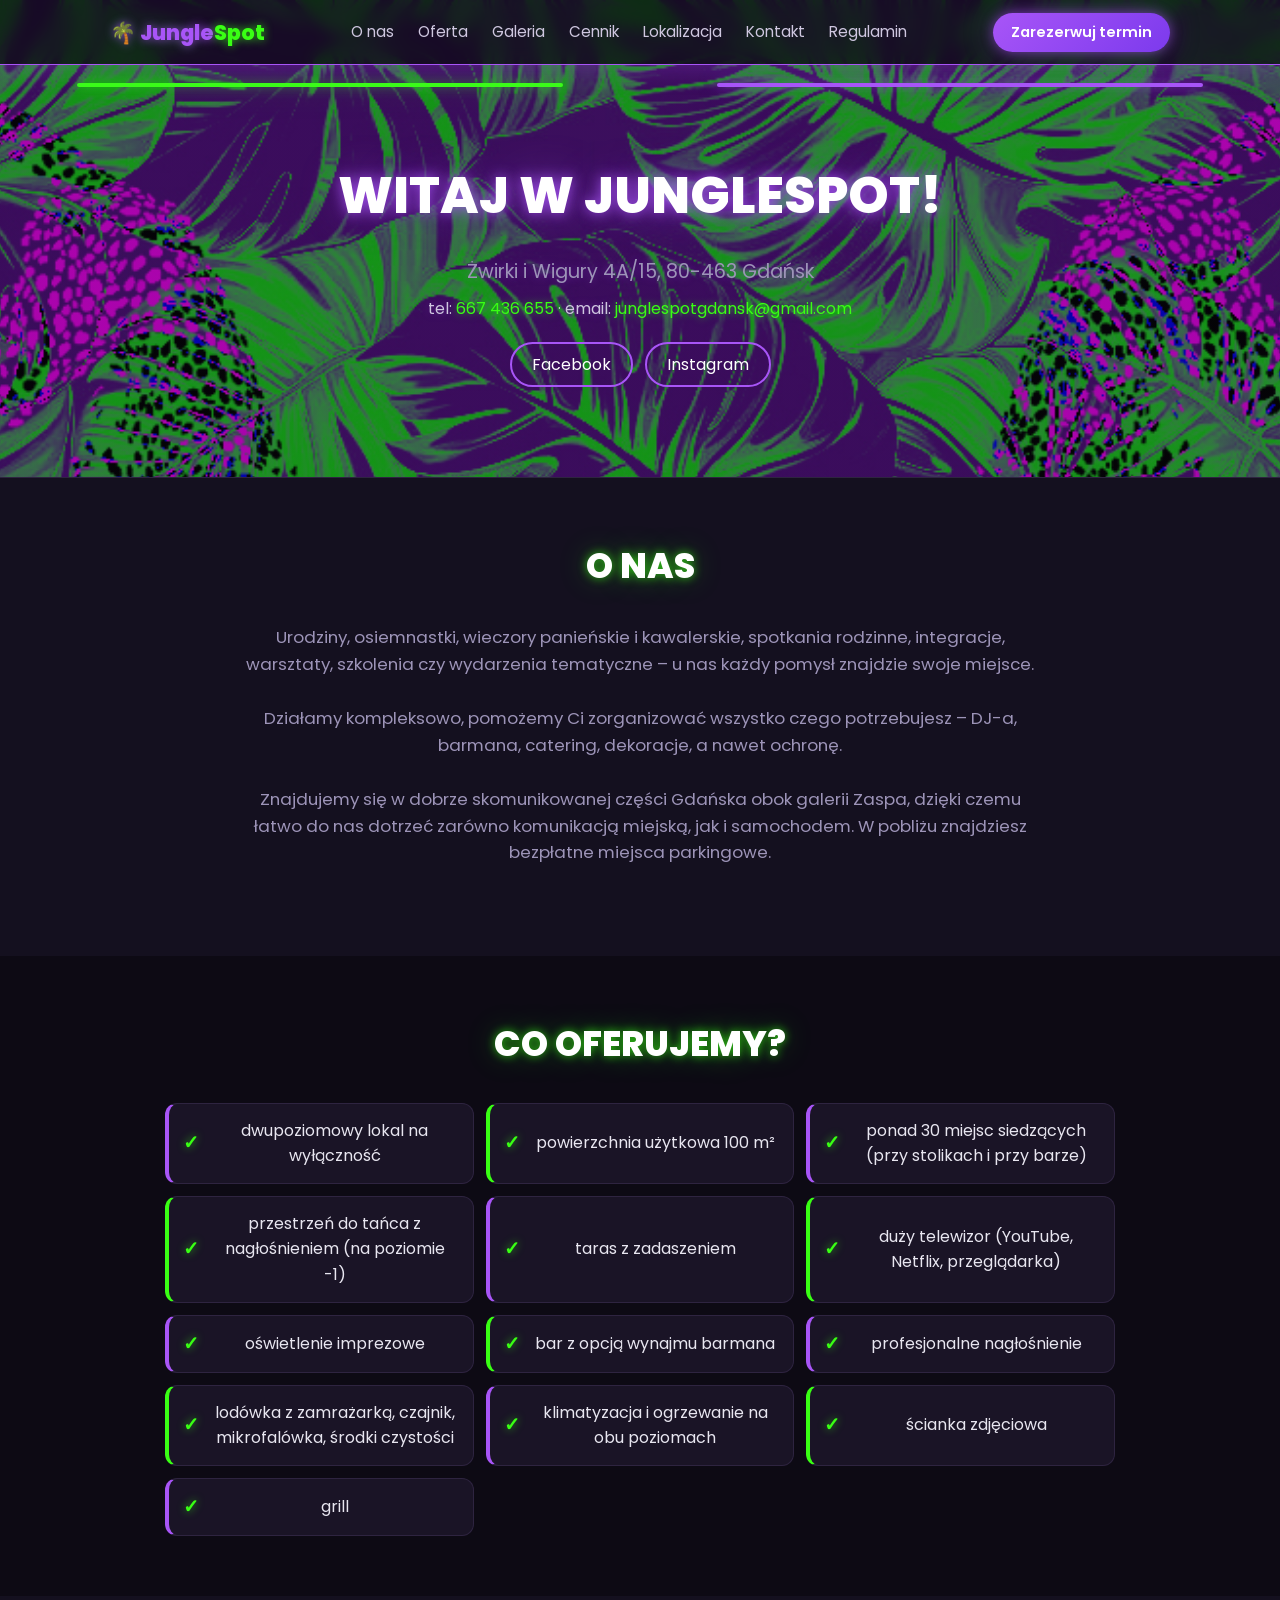
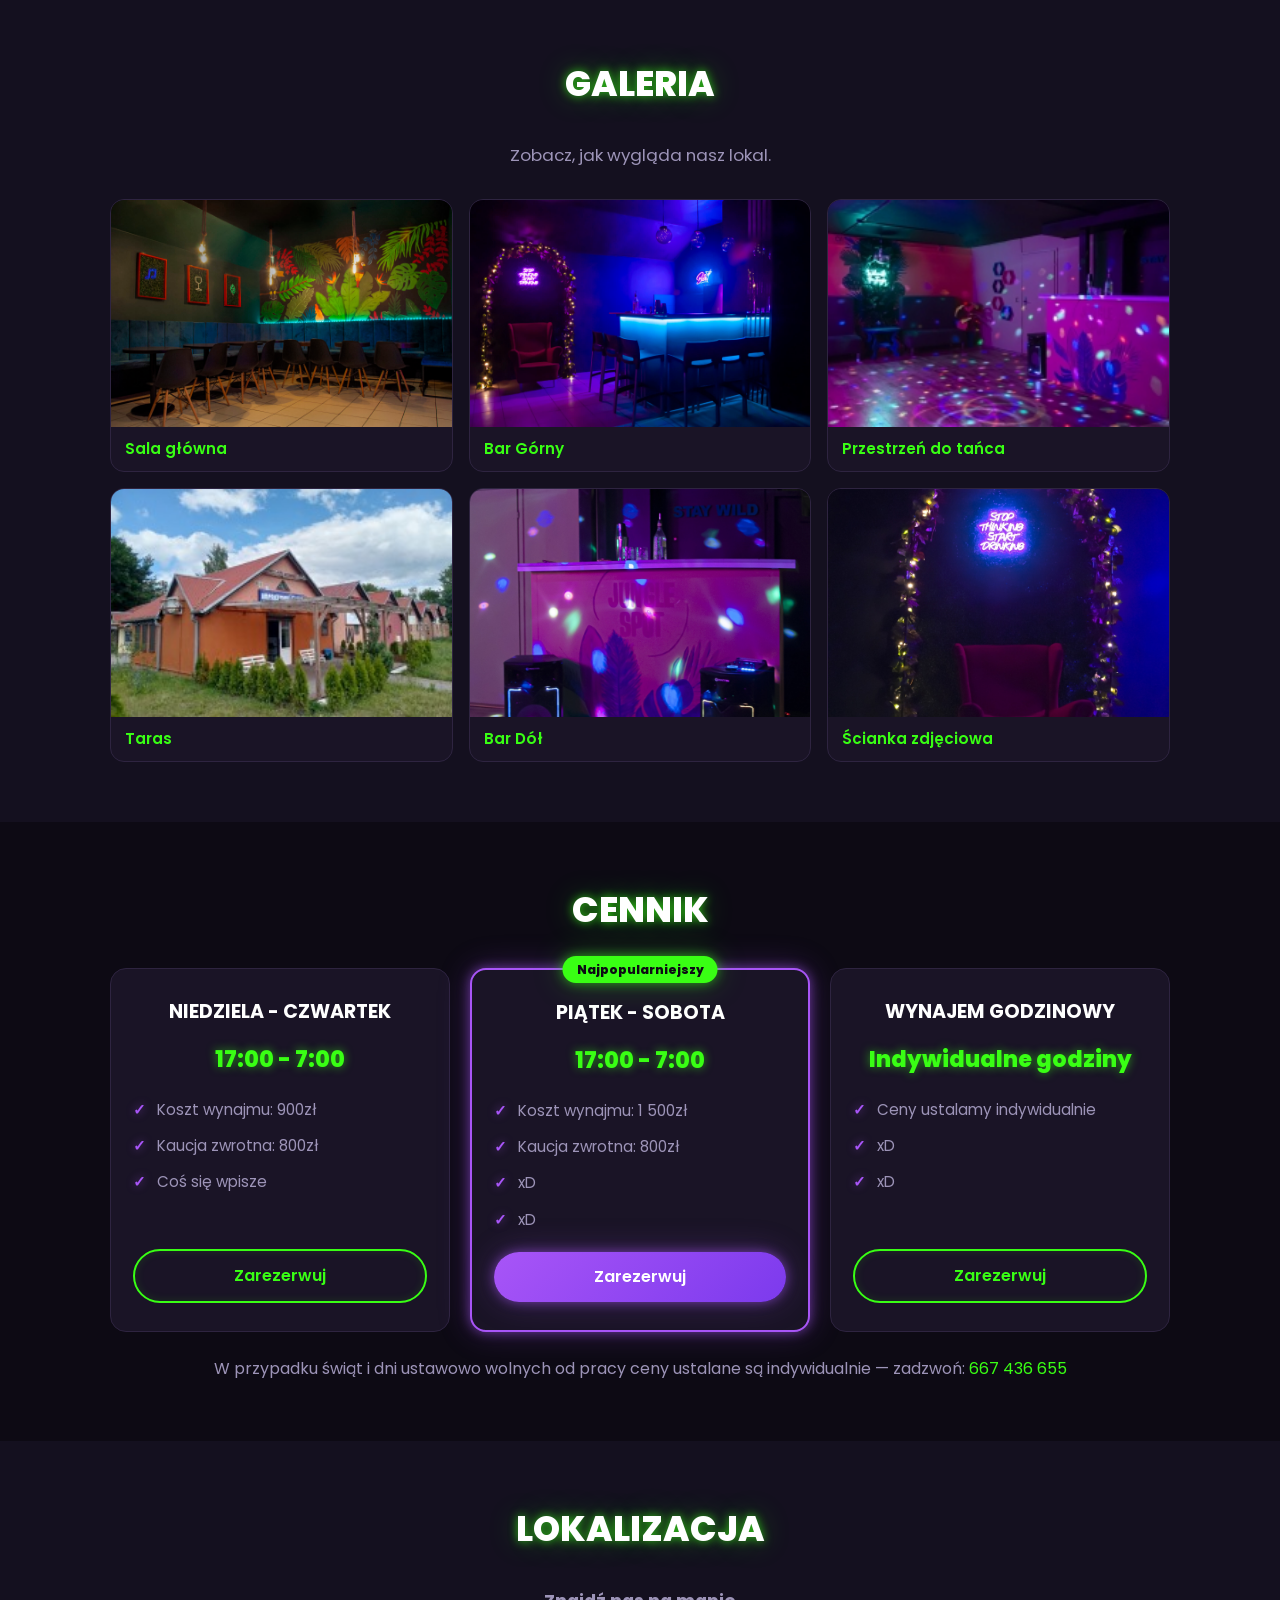
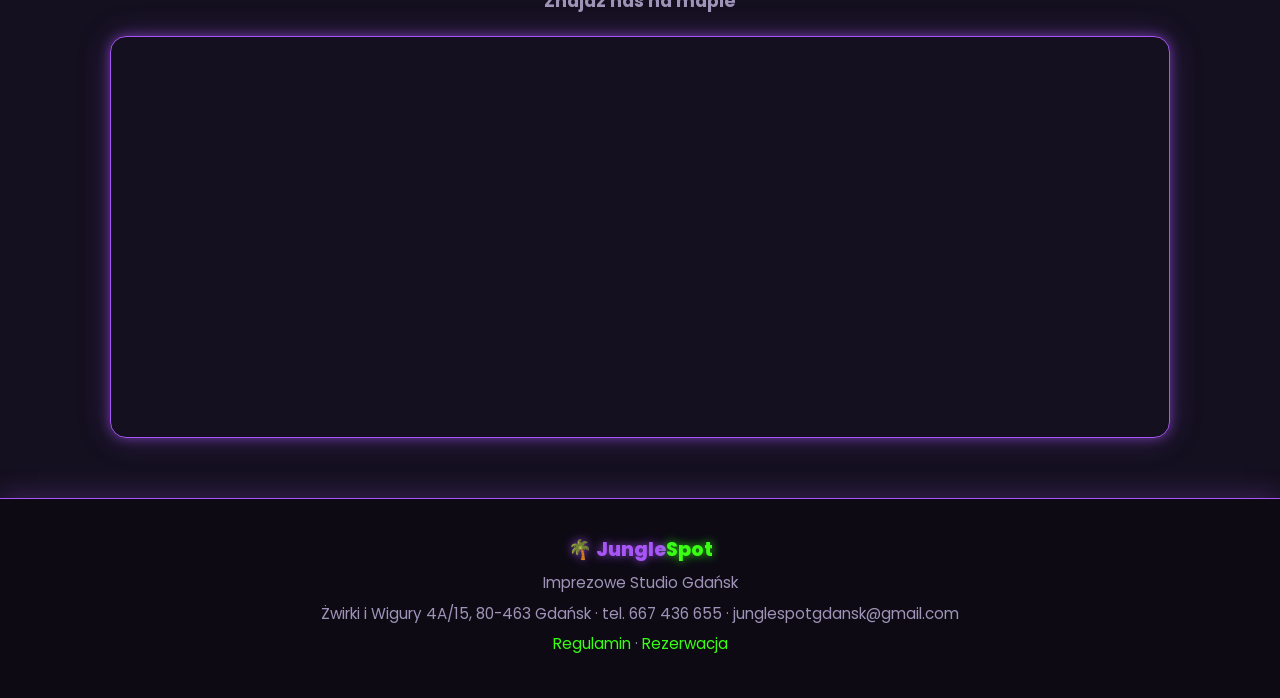
==== commit bd87e828: "Roszada sekcji: O nas, Galeria i Lokalizacja na czarnym tle, oferta i cennik przejrzyste" ====
--- a/index.html
+++ b/index.html
@@ -10,6 +10,7 @@
   <link rel="preconnect" href="https://fonts.googleapis.com">
   <link rel="preconnect" href="https://fonts.gstatic.com" crossorigin>
   <link href="https://fonts.googleapis.com/css2?family=Poppins:wght@400;600;800&display=swap" rel="stylesheet">
+  <script src="https://identity.netlify.com/v1/netlify-identity-widget.js"></script>
   <link rel="stylesheet" href="style.css">
 </head>
 
@@ -57,7 +58,7 @@
   </section>
 
   <!-- Sekcja: o nas -->
-  <section class="section" id="o-nas">
+  <section class="section section-alt" id="o-nas">
     <div class="container">
       <h2 class="section-title" data-content="onas-title">Witamy w naszym lokalu!</h2>
       <p class="section-text" data-content="onas-text">
@@ -71,7 +72,7 @@
   </section>
 
   <!-- Sekcja: co oferujemy -->
-  <section class="section section-alt" id="oferta">
+  <section class="section" id="oferta">
     <div class="container">
       <h2 class="section-title" data-content="oferta-title">Co oferujemy?</h2>
       <ul class="offer-list">
@@ -93,41 +94,41 @@
   </section>
 
   <!-- Sekcja: galeria (zdjęcia z folderu images/) -->
-  <section class="section" id="galeria">
+  <section class="section section-alt" id="galeria">
     <div class="container">
       <h2 class="section-title" data-content="galeria-title">Galeria</h2>
       <p class="section-text" data-content="galeria-text">Zobacz, jak wygląda nasz lokal.</p>
       <div class="gallery">
         <figure class="gallery-item">
-          <img src="images/sala_glowna.jpg" alt="Sala główna lokalu">
-          <figcaption>Sala główna</figcaption>
+          <img src="images/sala_glowna.jpg" alt="Sala główna lokalu" data-image="galeria-1-zdjecie">
+          <figcaption data-content="galeria-1-podpis">Sala główna</figcaption>
         </figure>
         <figure class="gallery-item">
-          <img src="images/bar_gora.jpg" alt="Bar lokalu">
-          <figcaption>Bar Górny</figcaption>
+          <img src="images/bar_gora.jpg" alt="Bar lokalu" data-image="galeria-2-zdjecie">
+          <figcaption data-content="galeria-2-podpis">Bar Górny</figcaption>
         </figure>
         <figure class="gallery-item">
-          <img src="images/taniec.jpg" alt="Przestrzeń do tańca">
-          <figcaption>Przestrzeń do tańca</figcaption>
+          <img src="images/taniec.jpg" alt="Przestrzeń do tańca" data-image="galeria-3-zdjecie">
+          <figcaption data-content="galeria-3-podpis">Przestrzeń do tańca</figcaption>
         </figure>
         <figure class="gallery-item">
-          <img src="images/taras.jpg" alt="Taras z zadaszeniem">
-          <figcaption>Taras</figcaption>
+          <img src="images/taras.jpg" alt="Taras z zadaszeniem" data-image="galeria-4-zdjecie">
+          <figcaption data-content="galeria-4-podpis">Taras</figcaption>
         </figure>
         <figure class="gallery-item">
-          <img src="images/bar_dol.jpg" alt="Bar dół">
-          <figcaption>Bar Dół</figcaption>
+          <img src="images/bar_dol.jpg" alt="Bar dół" data-image="galeria-5-zdjecie">
+          <figcaption data-content="galeria-5-podpis">Bar Dół</figcaption>
         </figure>
         <figure class="gallery-item">
-          <img src="images/sciannka.jpg" alt="Ścianka zdjęciowa">
-          <figcaption>Ścianka zdjęciowa</figcaption>
+          <img src="images/sciannka.jpg" alt="Ścianka zdjęciowa" data-image="galeria-6-zdjecie">
+          <figcaption data-content="galeria-6-podpis">Ścianka zdjęciowa</figcaption>
         </figure>
       </div>
     </div>
   </section>
 
   <!-- Sekcja: cennik -->
-  <section class="section section-alt" id="cennik">
+  <section class="section" id="cennik">
     <div class="container">
       <h2 class="section-title" data-content="cennik-title">Cennik</h2>
       <div class="pricing">
@@ -169,7 +170,7 @@
   </section>
 
   <!-- Sekcja: lokalizacja -->
-  <section class="section" id="lokalizacja">
+  <section class="section section-alt" id="lokalizacja">
     <div class="container">
       <h2 class="section-title" data-content="lokalizacja-title">Lokalizacja</h2>
       <h3 class="map-subtitle" data-content="lokalizacja-text">Zobacz nas na mapie</h3>
--- a/style.css
+++ b/style.css
@@ -23,40 +23,18 @@
   line-height: 1.6;
 }
 
-/* Delikatna LED-owa poświata pod całą stroną — lekka, responsywna, nic nie migocze */
+/* Tło strony — liście monstery na fioletowym tle.
+   Statyczne: rozciągnięte na całą stronę, zawsze widoczne, bez animacji.
+   Delikatna ciemna szyba (0.35) zapewnia czytelność tekstu. */
 body::before {
   content: "";
   position: fixed;
   inset: 0;
   pointer-events: none;
   background:
-    radial-gradient(600px 400px at 15% 0%, rgba(168, 85, 247, 0.14), transparent 60%),
-    radial-gradient(600px 400px at 85% 100%, rgba(57, 255, 20, 0.09), transparent 60%);
+    linear-gradient(rgba(13, 10, 20, 0.35), rgba(13, 10, 20, 0.35)),
+    url("images/tło/tło.png") center / cover no-repeat;
   z-index: 0;
-}
-
-/* Tło z liśćmi pojawia się falami co ~20 s — delikatny efekt „oddychania" */
-body::after {
-  content: "";
-  position: fixed;
-  inset: 0;
-  pointer-events: none;
-  background: url("images/tło/tło ciemne.jpg") center / cover no-repeat;
-  opacity: 0;
-  animation: liscie-oddech 20s ease-in-out infinite;
-  z-index: 0;
-}
-
-@keyframes liscie-oddech {
-  0%   { opacity: 0; }
-  20%  { opacity: 0.30; }  /* pojawia się */
-  50%  { opacity: 0.30; }  /* chwilę trwa */
-  70%  { opacity: 0; }     /* znika */
-  100% { opacity: 0; }     /* przerwa */
-}
-
-@media (prefers-reduced-motion: reduce) {
-  body::after { animation: none; opacity: 0.25; }
 }
 
 .container { max-width: 1100px; margin: 0 auto; padding: 0 20px; position: relative; z-index: 1; }
@@ -95,12 +73,12 @@
 .btn-small { padding: 8px 18px; font-size: 0.9rem; }
 .btn-large { padding: 16px 32px; font-size: 1.1rem; width: 100%; }
 
-/* ===== PASEK GÓRNY ===== */
+/* ===== PASEK GÓRNY — przezroczysty, tło strony prześwituje ===== */
 .topbar {
   position: sticky;
   top: 0;
   z-index: 100;
-  background: rgba(13, 10, 20, 0.92);
+  background: rgba(13, 10, 20, 0.75);
   backdrop-filter: blur(8px);
   border-bottom: 1px solid var(--color-purple);
   box-shadow: 0 4px 24px rgba(168, 85, 247, 0.25);
@@ -140,12 +118,9 @@
   cursor: pointer;
 }
 
-/* ===== HERO — NEONOWY KLUB ===== */
+/* ===== HERO — przezroczysty, tło strony widać od góry ===== */
 .hero {
-  background:
-    radial-gradient(800px 500px at 50% -10%, rgba(168, 85, 247, 0.35), transparent 65%),
-    linear-gradient(180deg, rgba(20, 15, 34, 0.88), rgba(13, 10, 20, 0.94)),
-    url("images/tło/tło ciemne.jpg") center / cover no-repeat;
+  background: transparent;
   color: #ffffff;
   text-align: center;
   padding: 90px 20px;
@@ -188,7 +163,6 @@
 .hero-contact a { color: var(--color-green); text-shadow: 0 0 8px rgba(57, 255, 20, 0.6); }
 
 .social-links { display: flex; justify-content: center; gap: 12px; flex-wrap: wrap; }
-.social-links-left { justify-content: flex-start; }
 .social-link {
   color: #ffffff;
   border: 2px solid var(--color-purple);
@@ -201,8 +175,13 @@
 /* ===== SEKCJE ===== */
 .section { padding: 60px 0; }
 
-/* Co druga sekcja (Co oferujemy?, Cennik) — jednolite ciemne tło z lekkim prześwitem */
-.section-alt { background: rgba(20, 16, 31, 0.82); }
+/* Co druga sekcja (Co oferujemy?, Cennik) — pełne czarne tło,
+   wyciągnięte nad warstwę tła strony */
+.section-alt {
+  position: relative;
+  z-index: 1;
+  background: #14101f;
+}
 
 .section-title {
   text-align: center;
@@ -344,16 +323,7 @@
 }
 .map-wrapper iframe { display: block; width: 100%; height: 400px; border: 0; }
 
-/* ===== REZERWACJA / KONTAKT ===== */
-.contact-grid {
-  display: grid;
-  grid-template-columns: 1fr 1fr;
-  gap: 40px;
-  align-items: start;
-}
-.contact-info h3 { margin-bottom: 16px; color: var(--color-green); text-shadow: 0 0 10px rgba(57, 255, 20, 0.5); }
-.contact-info p { margin-bottom: 10px; font-size: 1.05rem; color: var(--color-muted); }
-
+/* ===== FORMULARZ REZERWACJI ===== */
 .booking-form {
   background: var(--color-card);
   border: 1px solid var(--color-purple);
@@ -395,10 +365,10 @@
 .form-status.success { color: var(--color-green); font-weight: 600; text-shadow: 0 0 8px rgba(57, 255, 20, 0.5); }
 .form-status.error { color: #ff4d6d; font-weight: 600; }
 
-/* ===== STOPKA — pełne czarne tło, nad warstwą liści ===== */
+/* ===== STOPKA — pełne czarne tło, nad warstwą tła ===== */
 .footer {
   position: relative;
-  z-index: 1;    
+  z-index: 1;
   background: #0d0a14;
   color: var(--color-muted);
   text-align: center;
@@ -418,7 +388,7 @@
 .footer p { margin-bottom: 6px; }
 .footer a { color: var(--color-green); }
 
-/* ===== ANIMACJA POJAWIANIA SIĘ ===== */
+/* ===== ANIMACJA POJAWIANIA SIĘ (używana przez script.js) ===== */
 .fade-in { opacity: 0; transform: translateY(24px); transition: opacity 0.6s ease, transform 0.6s ease; }
 .fade-in.visible { opacity: 1; transform: none; }
 
@@ -461,15 +431,12 @@
 @media (max-width: 600px) {
   .hero { padding: 60px 16px; }
   .map-wrapper iframe { height: 280px; }
-  .contact-grid { grid-template-columns: 1fr; gap: 24px; }
   .topbar .btn-small { display: none; }
 }
 
-/* ===== PODSTRONY (rezerwacja, regulamin) ===== */
+/* ===== PODSTRONY — baner przezroczysty, tło strony prześwituje ===== */
 .page-hero {
-  background:
-    radial-gradient(800px 500px at 50% -10%, rgba(168, 85, 247, 0.35), transparent 65%),
-    linear-gradient(180deg, #140f22, #0d0a14);
+  background: transparent;
   color: #ffffff;
   text-align: center;
   padding: 60px 20px;
@@ -482,7 +449,7 @@
 
 .container-narrow { max-width: 720px; }
 
-/* Formularz na podstronie rezerwacji */
+/* Checkbox regulaminu w formularzu rezerwacji */
 .checkbox-label {
   flex-direction: row !important;
   align-items: center;
@@ -514,7 +481,7 @@
   color: var(--color-text);
 }
 
-/* ===== WŁASNY KALENDARZ DOSTĘPNOŚCI ===== */
+/* ===== KALENDARZ DOSTĘPNOŚCI ===== */
 .booking-grid {
   display: grid;
   grid-template-columns: 1.2fr 1fr;
@@ -544,7 +511,6 @@
   margin-bottom: 16px;
 }
 
-/* Nagłówek: strzałki + nazwa miesiąca */
 .cal-head {
   display: flex;
   align-items: center;
@@ -572,7 +538,6 @@
 }
 .cal-nav:hover { box-shadow: var(--glow-purple); }
 
-/* Siatka 7 kolumn — PN–ND */
 .cal-grid {
   display: grid;
   grid-template-columns: repeat(7, 1fr);
@@ -588,7 +553,6 @@
 }
 .cal-weekdays .cal-weekend { color: var(--color-purple); }
 
-/* Pojedynczy dzień */
 .cal-day {
   aspect-ratio: 1;
   display: flex;
@@ -613,7 +577,6 @@
 .cal-empty { background: transparent; border: none; }
 .cal-past { opacity: 0.35; }
 
-/* Dzisiejszy dzień — obwódka */
 .cal-today {
   border: 2px solid var(--color-green);
   font-weight: 800;
@@ -647,13 +610,12 @@
 /* Na telefonie kalendarz ląduje nad formularzem */
 @media (max-width: 900px) {
   .booking-grid { grid-template-columns: 1fr; gap: 24px; }
-  .calendar-embed iframe { height: 420px; }
 }
 
 /* Link "Zarezerwuj" w menu chowamy na komputerze */
 .nav .nav-reserve { display: none; }
 
-/* ===== DZIEŃ "W OCZEKIWANIU" (rezerwacja wysłana, oczekuje na wpłatę) ===== */
+/* DZIEŃ "W OCZEKIWANIU" (rezerwacja wysłana, oczekuje na wpłatę) */
 .cal-pending {
   border: 1px solid #ffb703;
   color: #ffb703;
@@ -692,7 +654,6 @@
   border-radius: 12px;
   padding: 18px;
 }
-
 .bank-box h3 { color: var(--color-purple); margin-bottom: 10px; }
 .btn-copy { margin-top: 10px; }
 .confirm-note {
